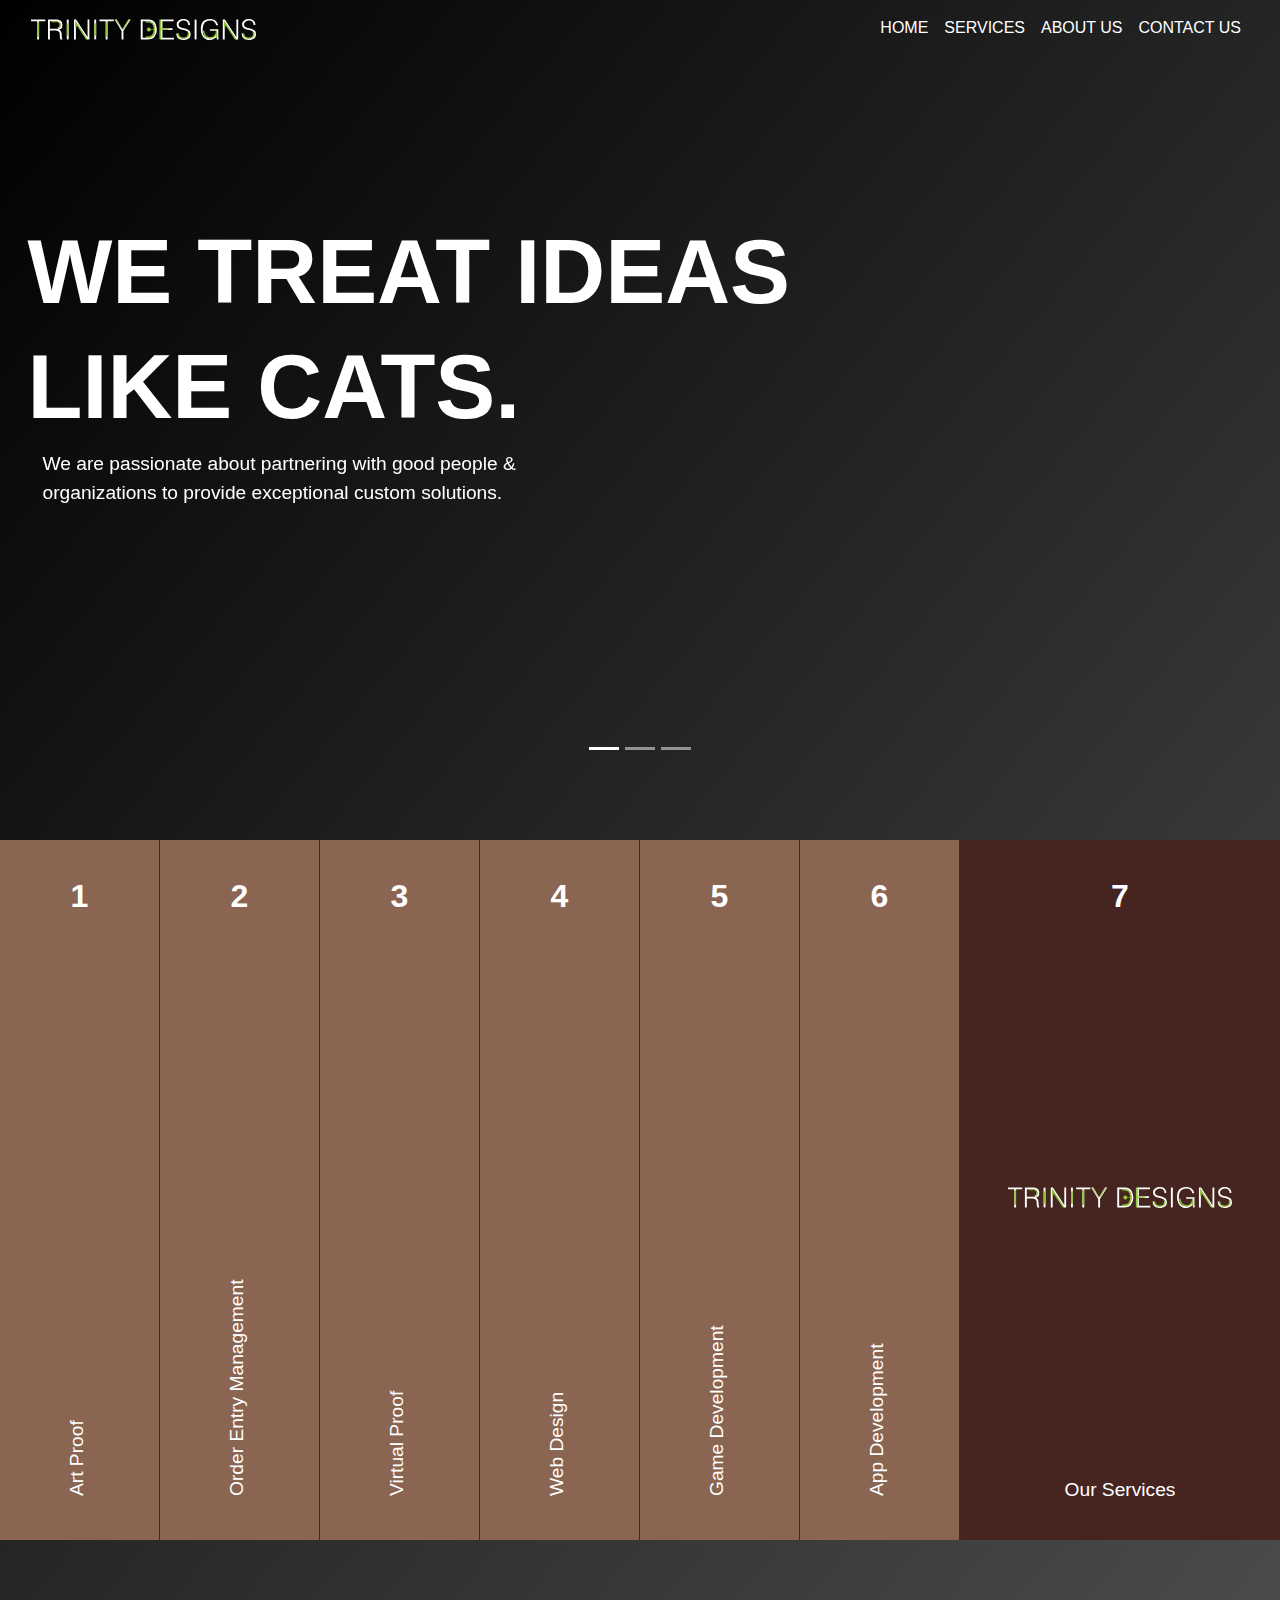
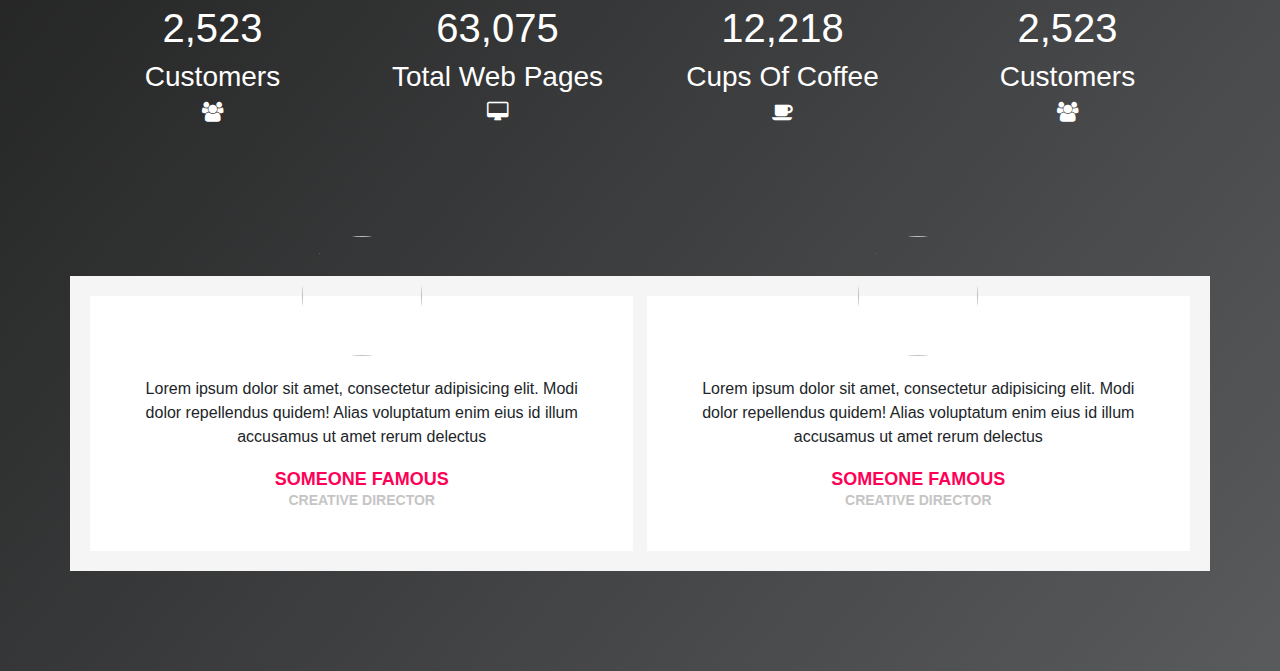
==== index.html @ d1de55f3 "Add files via upload" ====
<!DOCTYPE html>
<!DOCTYPE html>
<html lang="en" dir="ltr">
<!-- COUNTER -->

<head>
  <meta charset="utf-8">
  <title>Trinity Designs</title>

  <link rel="stylesheet" href="https://stackpath.bootstrapcdn.com/bootstrap/4.3.1/css/bootstrap.min.css" integrity="sha384-ggOyR0iXCbMQv3Xipma34MD+dH/1fQ784/j6cY/iJTQUOhcWr7x9JvoRxT2MZw1T" crossorigin="anonymous">
  <link rel="stylesheet" href="css/styles.css">
  <link href="https://fonts.googleapis.com/css?family=Oswald" rel="stylesheet">
  <link href="https://fonts.googleapis.com/css?family=Merriweather:300:italic" rel="stylesheet">
  <!-- bootstrap -->
  <script src="https://code.jquery.com/jquery-3.4.1.slim.min.js" integrity="sha384-J6qa4849blE2+poT4WnyKhv5vZF5SrPo0iEjwBvKU7imGFAV0wwj1yYfoRSJoZ+n" crossorigin="anonymous"></script>
  <script src="https://cdn.jsdelivr.net/npm/popper.js@1.16.0/dist/umd/popper.min.js" integrity="sha384-Q6E9RHvbIyZFJoft+2mJbHaEWldlvI9IOYy5n3zV9zzTtmI3UksdQRVvoxMfooAo" crossorigin="anonymous"></script>
  <script src="https://stackpath.bootstrapcdn.com/bootstrap/4.4.1/js/bootstrap.min.js" integrity="sha384-wfSDF2E50Y2D1uUdj0O3uMBJnjuUD4Ih7YwaYd1iqfktj0Uod8GCExl3Og8ifwB6" crossorigin="anonymous"></script>
  <!-- COUNTER -->
  <link rel="stylesheet" href="https://maxcdn.bootstrapcdn.com/font-awesome/4.6.0/css/font-awesome.min.css">

</head>

<body>

  <div class="container-fluid">
    <!-- NAVBAR -->
    <nav class="navbar navbar-expand-lg navbar-dark navbar-custom">
      <a class="navbar-brand mr-auto" href=""><img src="Logo/index.svg" alt=""></a>
      <button class="navbar-toggler" type="button" data-toggle="collapse" data-target="#navbarTogglerDemo02" aria-controls="navbarTogglerDemo02" aria-expanded="false" aria-label="Toggle navigation">
        <span class="navbar-toggler-icon"></span>
      </button>
      <div class="collapse navbar-collapse" id="navbarTogglerDemo03">

        <ul class="navbar-nav ml-auto">
          <li class="nav-item active">
            <a class="nav-link" href="">HOME</a>
          </li>
          <li class="nav-item active">
            <a class="nav-link" href="">SERVICES</a>
          </li>
          <li class="nav-item active">
            <a class="nav-link" href="">ABOUT US</a>
          </li>
          <li class="nav-item active">
            <a class="nav-link" href="">CONTACT US</a>
          </li>
        </ul>
      </div>
    </nav>
    <!-- CAROUSEL -->
    <div id="carouselExampleIndicators" class="carousel slide" data-ride="carousel">

      <div class="carousel-inner">

        <div class="carousel-item active">
          <div class="row ">
            <div class="col-lg-12 car-text">
              <h1 class="qoute-1">WE TREAT IDEAS</h1>
              <h1 class="qoute-1">LIKE CATS.</h1>
              <p class="col-lg-6 qoute-2">We are passionate about partnering with good people & organizations to provide exceptional custom solutions.</p>
            </div>
          </div>
        </div>
        <div class="carousel-item ">
          <div class="row">
            <div class="col-lg-12 car-text">
              <h1 class="qoute-1">OTHERS SEE THINGS;</h1>
              <h1 class="qoute-1">THEY SAY, “WHY?”</h1>
              <p class="col-lg-6 qoute-2">But we dream things that never where; and we say, ‘Why not?’</p>
            </div>
          </div>
        </div>
        <div class="carousel-item">
          <div class="row">
            <div class="col-lg-12 car-text">
              <h1 class="qoute-1">EMPOWERING</h1>
              <h1 class="qoute-1">CREATIVITY.</h1>
              <p class="col-lg-6 qoute-2">We build thoughtful identities and experiences to elevate and empower organizations.</p>
            </div>
          </div>
        </div>
      </div>
      <ol class="carousel-indicators">
        <li data-target="#carouselExampleIndicators" data-slide-to="0" class="active"></li>
        <li data-target="#carouselExampleIndicators" data-slide-to="1"></li>
        <li data-target="#carouselExampleIndicators" data-slide-to="2"></li>
      </ol>
    </div>
  </div>
  <!-- accordion-->
  <div class="custom-accordion">
    <div class="item">
      <div class="icon">1</div>
      <div class="title">
        <div class="text">Art Proof</div>
      </div>
      <div class="content">Lorem ipsum dolor sit amet, consectetur adipisicing elit. Modi dolor repellendus quidem! Alias voluptatum enim eius id illum accusamus ut amet rerum delectus</div>
    </div>
    <div class="item">
      <div class="icon">2</div>
      <div class="title">
        <div class="text">Order Entry Management</div>
      </div>
      <div class="content">Porro explicabo ad molestiae incidunt, corporis doloribus, numquam assumenda molestias deserunt provident veritatis</div>
    </div>
    <div class="item">
      <div class="icon">3</div>
      <div class="title">
        <div class="text">Virtual Proof</div>
      </div>
      <div class="content">Repudiandae non ea nam sint accusamus provident aut nobis excepturi, possimus animi corrupti debitis porro</div>
    </div>
    <div class="item">
      <div class="icon">4</div>
      <div class="title">
        <div class="text">Web Design</div>
      </div>
      <div class="content">Cum repellendus, aspernatur error eos autem porro asperiores praesentium quae odit est fugiat suscipit commodi architecto doloribus</div>
    </div>
    <div class="item">
      <div class="icon">5</div>
      <div class="title">
        <div class="text">Game Development</div>
      </div>
      <div class="content">Laudantium vero ab atque natus et similique? Perferendis unde a voluptates voluptas tempora quaerat</div>
    </div>
    <div class="item">
      <div class="icon">6</div>
      <div class="title">
        <div class="text">App Development</div>
      </div>
      <div class="content">Officiis ipsa suscipit, quidem odio, ratione sapiente consectetur nemo voluptatum maxime</div>
    </div>
    <div class="item">
      <div class="icon">7</div>
      <div class="title">Our Services</div>
      <div class="content">
        <div class="heart-icon">
          <img src="Logo/index.svg" alt="">
        </div>
      </div>
    </div>
  </div>

  <!-- COUNTER -->
  <div class="container counter-container">
    <div class="row">
      <div class="col-md-3 col-sm-6 coun group1">
        <h1><span class="counter">2,523</span></h1>
        <h3>Customers</h3>
        <i class="fa fa-users"></i>
      </div>
      <div class="col-md-3 col-sm-6 coun group1">
        <h1><span class="counter">63,075</span></h1>
        <h3>Total Web Pages</h3>
        <i class="fa fa-desktop"></i>
      </div>
      <div class="col-md-3 col-sm-6 coun group2">
        <h1><span class="counter">12,218</span></h1>
        <h3>Cups Of Coffee</h3>
        <i class="fa fa-coffee"></i>
      </div>
      <div class="col-md-3 col-sm-6 coun group2">
        <h1><span class="counter">2,523</span></h1>
        <h3>Customers</h3>
        <i class="fa fa-users"></i>
      </div>
    </div>
  </div>
  <!-- Testimonial -->
  <div class="container testimonial">
    <div class="box">
        <div class="imgBox">
            <img class="img" src="https://freeiconshop.com/wp-content/uploads/edd/person-girl-flat.png">

        </div>
        <p>Lorem ipsum dolor sit amet, consectetur adipisicing elit. Modi dolor repellendus quidem! Alias voluptatum enim eius id illum accusamus ut amet rerum delectus</p>
    <h4>Someone Famous<br><span>Creative Director</span></h4>
    </div>
    <div class="box">
        <div class="imgBox">
            <img class="img" src="https://freeiconshop.com/wp-content/uploads/edd/bulb-curvy-flat.png">

        </div>
        <p>Lorem ipsum dolor sit amet, consectetur adipisicing elit. Modi dolor repellendus quidem! Alias voluptatum enim eius id illum accusamus ut amet rerum delectus</p>
    <h4>Someone Famous<br><span>Creative Director</span></h4>
    </div>
</div>

</body>
<footer>


  <!-- Counter -->
  <script src="https://cdnjs.cloudflare.com/ajax/libs/jquery/2.1.3/jquery.min.js"></script>
  <script src="https://cdnjs.cloudflare.com/ajax/libs/jqueryui/1.11.2/jquery-ui.min.js"></script>
  <script src="https://cdnjs.cloudflare.com/ajax/libs/waypoints/2.0.3/waypoints.min.js"></script>
  <script src="https://cdn.jsdelivr.net/jquery.counterup/1.0/jquery.counterup.min.js"></script>
  <script src="js/index.js"></script>

</footer>

</html>
---- css/styles.css ----
body {
  /* background: #000000; */
  background: linear-gradient(130deg,#000, #B3B5B8);
	 background-size: 200% 200%;
	 -webkit-animation: gradient 16s ease infinite;
	 -moz-animation: gradient 16s ease infinite;
	 animation: gradient 16s ease infinite;
}
.carousel{
  width: 100%;
  height: 45rem;
}

@-webkit-keyframes gradient {
  0% {
    background-position: 5% 0%;
  }

  50% {
    background-position: 96% 100%;
  }

  100% {
    background-position: 5% 0%;
  }
}

@-moz-keyframes gradient {
  0% {
    background-position: 5% 0%;
  }

  50% {
    background-position: 96% 100%;
  }

  100% {
    background-position: 5% 0%;
  }
}

@keyframes gradient {
  0% {
    background-position: 5% 0%;
  }

  50% {
    background-position: 96% 100%;
  }

  100% {
    background-position: 5% 0%;
  }
}

.qoute-1 {
  color: white;
  font-size: 562%;
  font-family: Helvetica;
  font-weight: bold;
}

.qoute-2{
  color: white;
  font-family: Helvetica;
  font-weight: lighter;
  font-size: 120%;
}

.carousel-item {
  margin-top: 12%;
  padding: 1% 1%;
}

.car-text {
  text-align: left;
  /* margin: 13rem 0 0 0; */
  /* height: 30rem; */
}

.navbar-custom .nav-item:hover .nav-link {
  color: #b5b5b5;
}

/* accordion */
@import url("https://fonts.googleapis.com/css?family=Sunflower:300,500,700");

html {
  line-height: 1.5;
}

.custom-accordion {
  background: #8a6552;
  color: #ffffff;
  font-family: "Sunflower", sans-serif;
  padding-bottom: 2rem;
}

.custom-accordion>.item {
  padding: 1rem 2rem;
  margin: 0 auto;
  max-width: 30rem;
}

.custom-accordion>.item:last-of-type {
  background: #462521;
  text-align: center;
  border-radius: 0.5rem;
}

.custom-accordion>.item:last-of-type>.icon {
  color: #ffffff;
}

.custom-accordion>.item:nth-of-type(6) {
  padding-bottom: 2rem;
}

.custom-accordion>.item>.icon {
  color: #462521;
  font-size: 2rem;
}

.custom-accordion>.item>.title {
  font-size: 1.5rem;
}

@media screen and (min-width: 800px) and (min-height: 270px) {
  .custom-accordion {
    display: table;
    width: 100%;
    margin: 5% 0;
    height: 100vh;
    max-height: 700px;
    overflow: hidden;
    padding-bottom: 0;
  }

  .custom-accordion>.item {
    display: table-cell;
    position: relative;
    height: 100%;
    padding: 2rem 1rem;
    text-align: center;
    transform-origin: 0 50%;
    transition: all 0.3s cubic-bezier(0.8, 0.16, 0.42, 0.89);
  }


  .custom-accordion>.item:hover:not(:last-of-type) {
    transform: scaleX(2) translateX(-1px);
    box-shadow: 0 0 3rem #301916;
    background: #8a6552;
    border-color: transparent;
  }

  .custom-accordion>.item:hover+.item {
    opacity: 0.1;
  }

  .custom-accordion>.item:hover+.item:last-of-type {
    opacity: 0.1;
    background: #8a6552;
  }

  .custom-accordion>.item:not(:last-of-type) {
    border-right: 1px solid #462521;
  }

  .custom-accordion>.item:last-of-type {
    background: #462521;
    width: 25%;
    border-radius: 0;
  }

  .custom-accordion>.item:last-of-type .heart-icon {
    font-size: 6rem;
  }

  .custom-accordion>.item:hover:last-of-type .heart-icon {
    transform: scale(1.4);
  }

  .custom-accordion>.item:last-of-type>.title {
    transform: rotate(0) translateX(-50%) translateY(-2.5rem);
    padding: 0;
    text-align: center;
  }

  .custom-accordion>.item:last-of-type>.content {
    opacity: 1;
    transform: translateX(-50%) translateY(-50%);
  }

  .custom-accordion>.item:hover:not(:last-of-type)>.icon {
    transform: scaleX(0.5);
  }

  .custom-accordion>.item:hover:not(:last-of-type)>.title {
    transform: scaleX(0.5) translateX(-50%);
    background: #ca2e55;
    text-align: center;
    padding: 0;
  }

  .custom-accordion>.item:hover:not(:last-of-type)>.title>.text {
    transform: translateX(-50%);
    left: 50%;
  }

  .custom-accordion>.item:hover:not(:last-of-type)>.content {
    opacity: 1;
  }

  .custom-accordion>.item>.icon {
    font-weight: 700;
    font-size: 2rem;
    transition: all 0.3s cubic-bezier(0.8, 0.16, 0.42, 0.89);
    color: #ffffff;
  }

  .custom-accordion>.item>.title {
    position: absolute;
    bottom: 0;
    left: 50%;
    height: 1.5rem;
    width: 200%;
    text-align: left;
    transform-origin: 0 50%;
    transform: rotate(-90deg);
    transition: all 0.3s cubic-bezier(0.8, 0.16, 0.42, 0.89);
    font-size: 1.2rem;
  }

  .custom-accordion>.item>.title>.text {
    position: absolute;
    left: 2rem;
    bottom: 0;
    white-space: nowrap;
    transition: all 0.3s cubic-bezier(0.8, 0.16, 0.42, 0.89);
  }

  .custom-accordion>.item>.content {
    position: absolute;
    top: 50%;
    left: 50%;
    width: 200%;
    height: auto;
    transform: translateX(-50%) translateY(-50%) scaleX(0.5);
    transition: all 0.3s cubic-bezier(0.8, 0.16, 0.42, 0.89);
    opacity: 0;
    padding: 1rem;
    pointer-events: none;
  }
}

.heart-icon {
  color: #ca2e55;
  font-size: 3rem;
  transition: all 0.3s cubic-bezier(0.8, 0.16, 0.42, 0.89);
}

/* COUNTER */
.counter-container{
  color: white;

}


.coun {
  text-align: center;
  padding-bottom: 50px;
  border-right: 0.1rem dashed white width 75%;
}

.coun:last-child {
  border-right: 0px solid white;
}

.counter {
  animation-duration: 1s;
  animation-delay: 0s;
}

i {
  font-size: 20px !Important;
}

@media (max-width: 767px) {
  .coun {
    border-right: 0px dashed white;
    border-bottom: 2px dashed white;
    width: 50%;
    margin: auto auto;
  }

  /* .coun:last-child {
    border-bottom: 0px dashed white;
  } */
}

/* Testimonials */
@import url('https://fonts.googleapis.com/css?family=Poppins:400,500&display=swap');
.testimonial{
    background:#f5f5f5;
    align-items:center;
    display:flex;
    justify-content: center;
    font-family: 'Poppins',sans-serif;
    width: 90%;
    margin:100px auto;
    display: grid;
    grid-template-columns: repeat(auto-fit, minmax(350px, 1fr));
    grid-gap: 1.2%;
    box-sizing: border-box;
    padding:20px;

}

.testimonial .box{
    position: relative;
    padding: 15% 7.5% 7.5%;
    transition: 0.5s;
    text-align:center;
    background:#fff;
}

.testimonial .box:hover {
    background: #ff0057;
}
.testimonial .box p{
    margin:0;
    padding:0;
    transition: 0.5s;
}

.testimonial .box h4{
    margin:20px 0 0;
    padding:0;
    transition: 0.5s;
    font-size:18px;
    font-weight:700;
    line-height:20px;
    text-transform:uppercase;
    color:#ff0057;
}
.testimonial .box h4 span{
    font-weight:600;
    font-size:14px;
    color: #c5c5c5;
    transition: 0.5s;
}
.testimonial .box:hover p,
.testimonial .box:hover h4,
.testimonial .box:hover h4 span{
    color:#fff;
}

.testimonial .box .imgBox{
    position:absolute;
    top: -60px;
    left:50%;
    width:120px;
    height:120px;
    transform: translateX(-50%);
    margin:0 auto 20px;
    border-radius:50%;
    overflow:hidden;
}
.img{
    width:120px;
    height:120px;
}

.testimonial .box:before{
    content:'';
    position:absolute;
    top:1%;
    right:7.5%;
    width:80px;
    height:80px;
    background: url(https://www.pinpng.com/pngs/m/0-6036_quote-icon-png-transparent-png.png);
    background-size:cover;
    opacity:0.5;
    pointer-events:none;
    transition:.5s;}

.testimonial .box:hover:before{
    transform: translateY(-60px);
    opacity:1;
}

.testimonial .box:after{
    content:'';
    position:absolute;
    bottom:2px;
    left:40px;
    width:80px;
    height:80px;
    background: url(https://www.pinpng.com/pngs/m/0-6036_quote-icon-png-transparent-png.png);
    background-size:cover;
    opacity:0.5;
    pointer-events:none;
    transition:.5s;
    transform: rotate(180deg) translateY(0px);
}

.testimonial .box:hover:after{
    transform: rotate(180deg) translateY(-60px);
    opacity:1;
}

@media (max-width: 991px)
{
    .testimonial .box{
        margin-top:80px;
    }
}
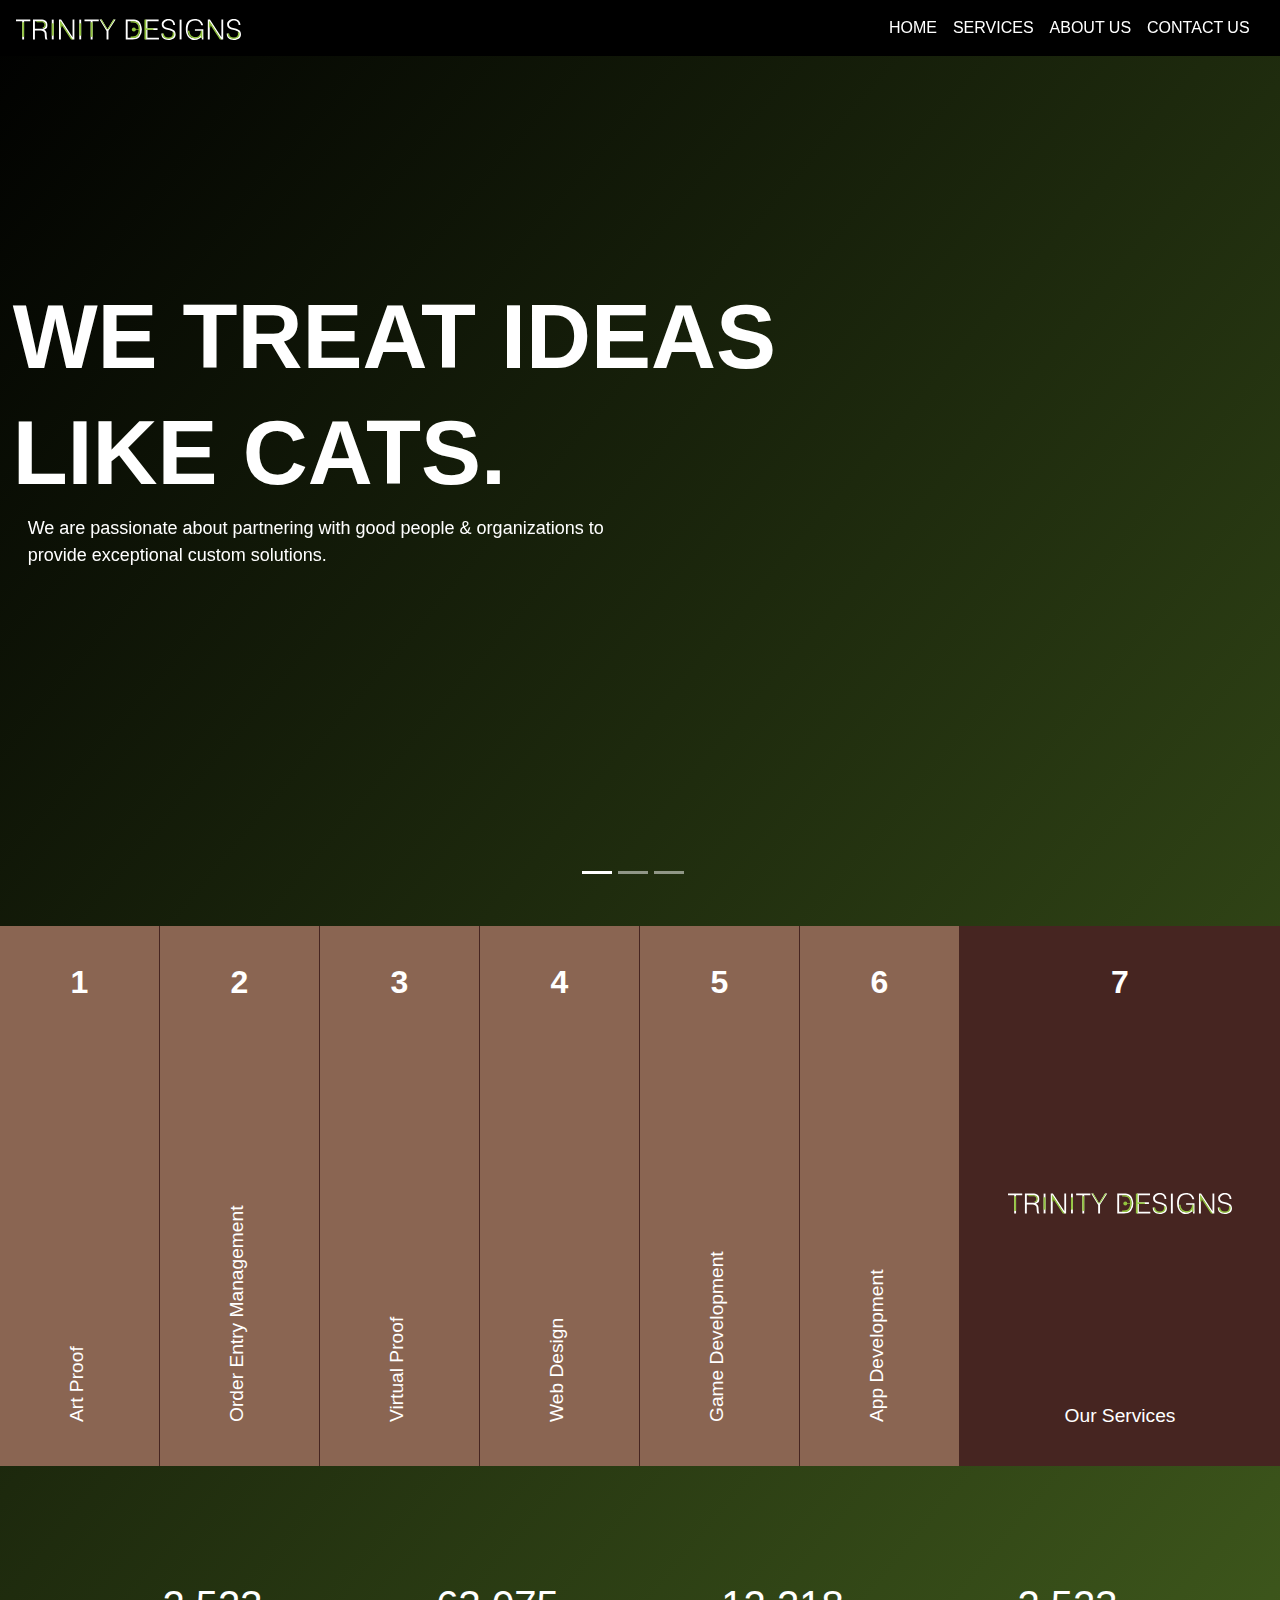
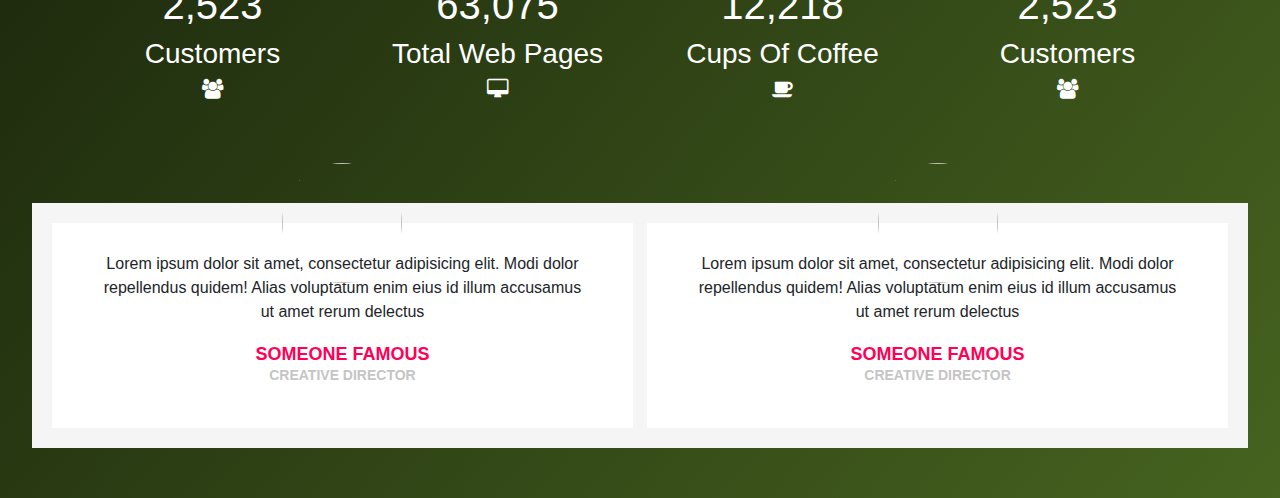
==== commit d431299e: "Add files via upload" ====
--- a/index.html
+++ b/index.html
@@ -88,6 +88,7 @@
     </div>
   </div>
   <!-- accordion-->
+  <div class="coun-test">
   <div class="custom-accordion">
     <div class="item">
       <div class="icon">1</div>
@@ -143,7 +144,7 @@
   </div>
 
   <!-- COUNTER -->
-  <div class="container counter-container">
+  <div class="container counter-container coun-test">
     <div class="row">
       <div class="col-md-3 col-sm-6 coun group1">
         <h1><span class="counter">2,523</span></h1>
@@ -167,8 +168,9 @@
       </div>
     </div>
   </div>
+  </div>
   <!-- Testimonial -->
-  <div class="container testimonial">
+  <div class="container testimonial ">
     <div class="box">
         <div class="imgBox">
             <img class="img" src="https://freeiconshop.com/wp-content/uploads/edd/person-girl-flat.png">
@@ -185,7 +187,13 @@
         <p>Lorem ipsum dolor sit amet, consectetur adipisicing elit. Modi dolor repellendus quidem! Alias voluptatum enim eius id illum accusamus ut amet rerum delectus</p>
     <h4>Someone Famous<br><span>Creative Director</span></h4>
     </div>
+
 </div>
+
+
+
+
+
 
 </body>
 <footer>
@@ -200,4 +208,5 @@
 
 </footer>
 
+
 </html>
--- a/css/styles.css
+++ b/css/styles.css
@@ -1,61 +1,87 @@
+/* Background */
 body {
   /* background: #000000; */
-  background: linear-gradient(130deg,#000, #B3B5B8);
+  background: linear-gradient(130deg,#000, #8CC63F);
 	 background-size: 200% 200%;
 	 -webkit-animation: gradient 16s ease infinite;
 	 -moz-animation: gradient 16s ease infinite;
 	 animation: gradient 16s ease infinite;
 }
+
+@-webkit-keyframes gradient {
+  0% {
+    background-position: 5% 0%;
+  }
+
+  50% {
+    background-position: 96% 100%;
+  }
+
+  100% {
+    background-position: 5% 0%;
+  }
+}
+
+@-moz-keyframes gradient {
+  0% {
+    background-position: 5% 0%;
+  }
+
+  50% {
+    background-position: 96% 100%;
+  }
+
+  100% {
+    background-position: 5% 0%;
+  }
+}
+
+@keyframes gradient {
+  0% {
+    background-position: 5% 0%;
+  }
+
+  50% {
+    background-position: 96% 100%;
+  }
+
+  100% {
+    background-position: 5% 0%;
+  }
+}
+
+/* NAVBAR */
+.container-fluid{
+  padding-left: 0px;
+}
+.navbar{
+  z-index: 9999;
+  width: 100%;
+        position: fixed;
+        background: #000;
+}
+.collapse{
+  position: fixed;
+  width: 97%;
+}
+.navbar-nav{
+  text-align: right;
+}
+.navbar-custom .nav-item:hover .nav-link {
+  color: #b5b5b5;
+}
+/* CAROUSEL */
 .carousel{
   width: 100%;
-  height: 45rem;
-}
-
-@-webkit-keyframes gradient {
-  0% {
-    background-position: 5% 0%;
-  }
-
-  50% {
-    background-position: 96% 100%;
-  }
-
-  100% {
-    background-position: 5% 0%;
-  }
-}
-
-@-moz-keyframes gradient {
-  0% {
-    background-position: 5% 0%;
-  }
-
-  50% {
-    background-position: 96% 100%;
-  }
-
-  100% {
-    background-position: 5% 0%;
-  }
-}
-
-@keyframes gradient {
-  0% {
-    background-position: 5% 0%;
-  }
-
-  50% {
-    background-position: 96% 100%;
-  }
-
-  100% {
-    background-position: 5% 0%;
-  }
-}
+  height: 100vh;
+  display: flex;
+}
+
+
 
 .qoute-1 {
   color: white;
-  font-size: 562%;
+  font-size: 10vh;
   font-family: Helvetica;
   font-weight: bold;
 }
@@ -64,13 +90,14 @@
   color: white;
   font-family: Helvetica;
   font-weight: lighter;
-  font-size: 120%;
+  font-size: 2vh;
 }
 
 .carousel-item {
-  margin-top: 12%;
+  margin-top: 30vh;
   padding: 1% 1%;
 }
+
 
 .car-text {
   text-align: left;
@@ -78,9 +105,7 @@
   /* height: 30rem; */
 }
 
-.navbar-custom .nav-item:hover .nav-link {
-  color: #b5b5b5;
-}
+
 
 /* accordion */
 @import url("https://fonts.googleapis.com/css?family=Sunflower:300,500,700");
@@ -129,9 +154,9 @@
   .custom-accordion {
     display: table;
     width: 100%;
-    margin: 5% 0;
-    height: 100vh;
-    max-height: 700px;
+    margin: 2% 0;
+    height: 60vh;
+    max-height: 900px;
     overflow: hidden;
     padding-bottom: 0;
   }
@@ -261,9 +286,10 @@
 }
 
 /* COUNTER */
+
 .counter-container{
   color: white;
-
+  padding-top: 10vh;
 }
 
 
@@ -290,7 +316,7 @@
   .coun {
     border-right: 0px dashed white;
     border-bottom: 2px dashed white;
-    width: 50%;
+    width: 80%;
     margin: auto auto;
   }
 
@@ -302,13 +328,15 @@
 /* Testimonials */
 @import url('https://fonts.googleapis.com/css?family=Poppins:400,500&display=swap');
 .testimonial{
+    position:relative;
+    height: 80%;
     background:#f5f5f5;
     align-items:center;
-    display:flex;
     justify-content: center;
     font-family: 'Poppins',sans-serif;
-    width: 90%;
-    margin:100px auto;
+    max-width: none;
+    width: 95%;
+    margin:50px auto;
     display: grid;
     grid-template-columns: repeat(auto-fit, minmax(350px, 1fr));
     grid-gap: 1.2%;
@@ -319,7 +347,7 @@
 
 .testimonial .box{
     position: relative;
-    padding: 15% 7.5% 7.5%;
+    padding: 5% 7.5% 7.5%;
     transition: 0.5s;
     text-align:center;
     background:#fff;
@@ -379,7 +407,7 @@
     right:7.5%;
     width:80px;
     height:80px;
-    background: url(https://www.pinpng.com/pngs/m/0-6036_quote-icon-png-transparent-png.png);
+    background: url(https://www.pinclipart.com/picdir/big/99-990193_inspire-into-action-is-for-every-woman-quotation.png);
     background-size:cover;
     opacity:0.5;
     pointer-events:none;
@@ -392,12 +420,12 @@
 
 .testimonial .box:after{
     content:'';
-    position:absolute;
+    position:relative;
     bottom:2px;
     left:40px;
     width:80px;
     height:80px;
-    background: url(https://www.pinpng.com/pngs/m/0-6036_quote-icon-png-transparent-png.png);
+    background: url(https://www.pinclipart.com/picdir/big/99-990193_inspire-into-action-is-for-every-woman-quotation.png);
     background-size:cover;
     opacity:0.5;
     pointer-events:none;
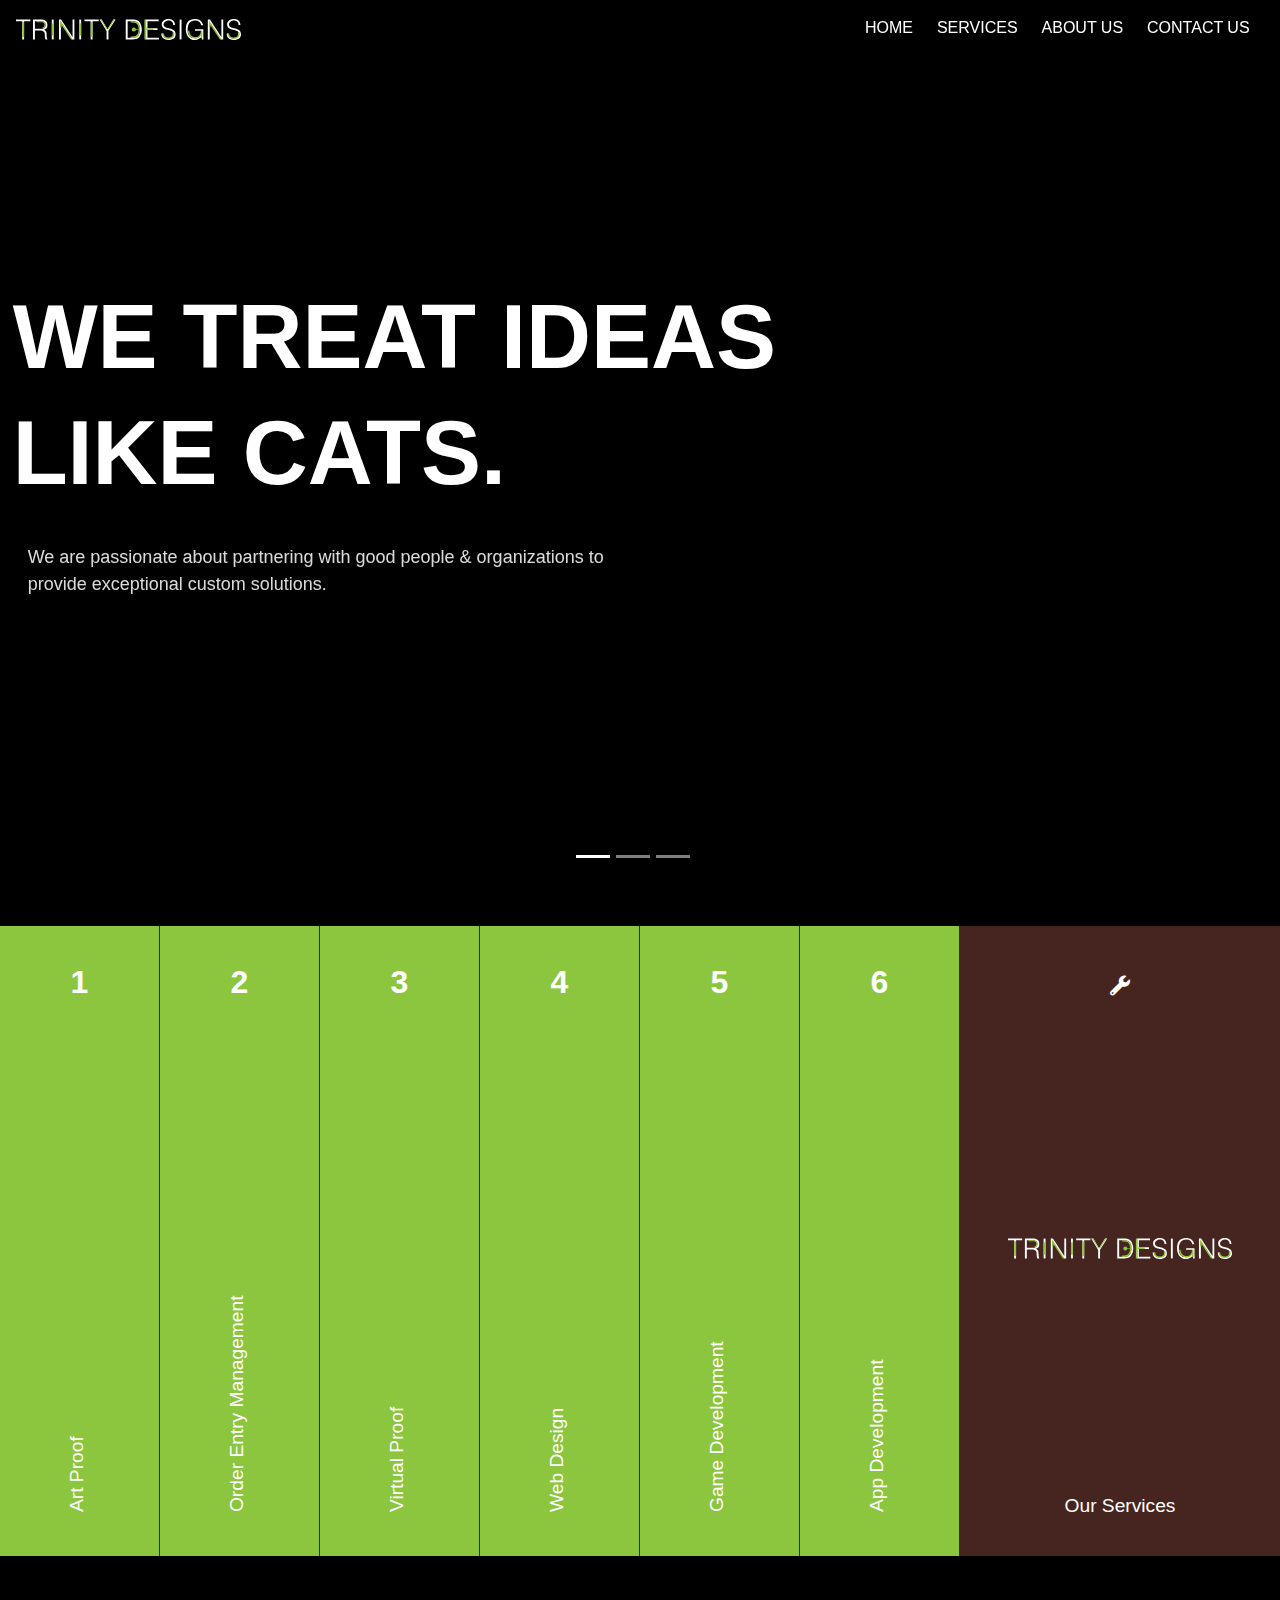
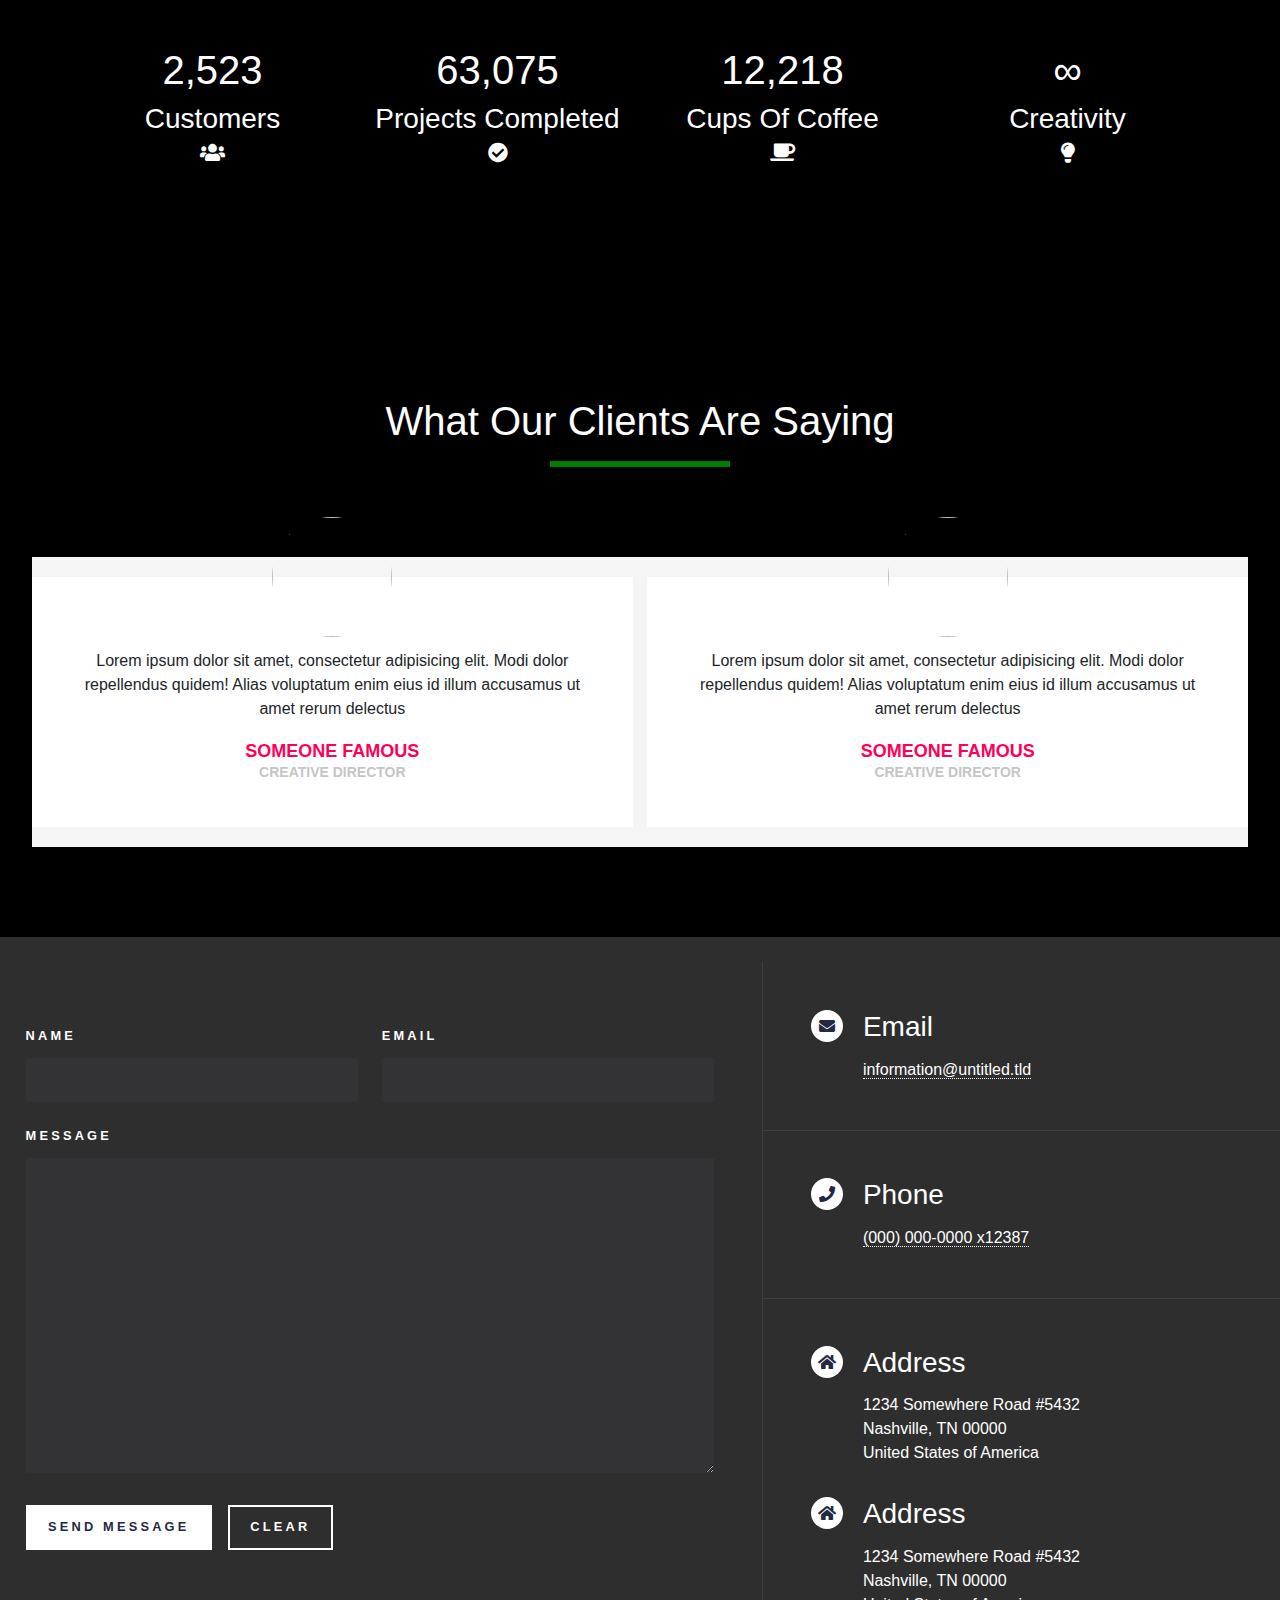
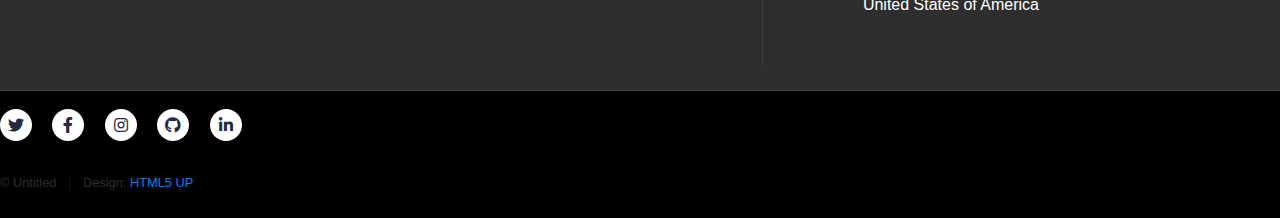
==== commit 67fdecd3: "Add files via upload" ====
--- a/index.html
+++ b/index.html
@@ -11,12 +11,9 @@
   <link rel="stylesheet" href="css/styles.css">
   <link href="https://fonts.googleapis.com/css?family=Oswald" rel="stylesheet">
   <link href="https://fonts.googleapis.com/css?family=Merriweather:300:italic" rel="stylesheet">
-  <!-- bootstrap -->
-  <script src="https://code.jquery.com/jquery-3.4.1.slim.min.js" integrity="sha384-J6qa4849blE2+poT4WnyKhv5vZF5SrPo0iEjwBvKU7imGFAV0wwj1yYfoRSJoZ+n" crossorigin="anonymous"></script>
-  <script src="https://cdn.jsdelivr.net/npm/popper.js@1.16.0/dist/umd/popper.min.js" integrity="sha384-Q6E9RHvbIyZFJoft+2mJbHaEWldlvI9IOYy5n3zV9zzTtmI3UksdQRVvoxMfooAo" crossorigin="anonymous"></script>
-  <script src="https://stackpath.bootstrapcdn.com/bootstrap/4.4.1/js/bootstrap.min.js" integrity="sha384-wfSDF2E50Y2D1uUdj0O3uMBJnjuUD4Ih7YwaYd1iqfktj0Uod8GCExl3Og8ifwB6" crossorigin="anonymous"></script>
+
   <!-- COUNTER -->
-  <link rel="stylesheet" href="https://maxcdn.bootstrapcdn.com/font-awesome/4.6.0/css/font-awesome.min.css">
+  <link rel="stylesheet" href="https://cdnjs.cloudflare.com/ajax/libs/font-awesome/5.9.0/css/all.css">
 
 </head>
 
@@ -24,7 +21,7 @@
 
   <div class="container-fluid">
     <!-- NAVBAR -->
-    <nav class="navbar navbar-expand-lg navbar-dark navbar-custom">
+    <nav class="navbar navbar-fixed-top navbar-expand-lg navbar-dark navbar-custom">
       <a class="navbar-brand mr-auto" href=""><img src="Logo/index.svg" alt=""></a>
       <button class="navbar-toggler" type="button" data-toggle="collapse" data-target="#navbarTogglerDemo02" aria-controls="navbarTogglerDemo02" aria-expanded="false" aria-label="Toggle navigation">
         <span class="navbar-toggler-icon"></span>
@@ -39,7 +36,7 @@
             <a class="nav-link" href="">SERVICES</a>
           </li>
           <li class="nav-item active">
-            <a class="nav-link" href="">ABOUT US</a>
+            <a class="nav-link" href="aboutus.html">ABOUT US</a>
           </li>
           <li class="nav-item active">
             <a class="nav-link" href="">CONTACT US</a>
@@ -57,6 +54,7 @@
             <div class="col-lg-12 car-text">
               <h1 class="qoute-1">WE TREAT IDEAS</h1>
               <h1 class="qoute-1">LIKE CATS.</h1>
+              <hr class="green-line">
               <p class="col-lg-6 qoute-2">We are passionate about partnering with good people & organizations to provide exceptional custom solutions.</p>
             </div>
           </div>
@@ -66,6 +64,7 @@
             <div class="col-lg-12 car-text">
               <h1 class="qoute-1">OTHERS SEE THINGS;</h1>
               <h1 class="qoute-1">THEY SAY, “WHY?”</h1>
+              <hr class="green-line">
               <p class="col-lg-6 qoute-2">But we dream things that never where; and we say, ‘Why not?’</p>
             </div>
           </div>
@@ -75,6 +74,7 @@
             <div class="col-lg-12 car-text">
               <h1 class="qoute-1">EMPOWERING</h1>
               <h1 class="qoute-1">CREATIVITY.</h1>
+              <hr class="green-line">
               <p class="col-lg-6 qoute-2">We build thoughtful identities and experiences to elevate and empower organizations.</p>
             </div>
           </div>
@@ -89,124 +89,200 @@
   </div>
   <!-- accordion-->
   <div class="coun-test">
-  <div class="custom-accordion">
-    <div class="item">
-      <div class="icon">1</div>
-      <div class="title">
-        <div class="text">Art Proof</div>
-      </div>
-      <div class="content">Lorem ipsum dolor sit amet, consectetur adipisicing elit. Modi dolor repellendus quidem! Alias voluptatum enim eius id illum accusamus ut amet rerum delectus</div>
-    </div>
-    <div class="item">
-      <div class="icon">2</div>
-      <div class="title">
-        <div class="text">Order Entry Management</div>
-      </div>
-      <div class="content">Porro explicabo ad molestiae incidunt, corporis doloribus, numquam assumenda molestias deserunt provident veritatis</div>
-    </div>
-    <div class="item">
-      <div class="icon">3</div>
-      <div class="title">
-        <div class="text">Virtual Proof</div>
-      </div>
-      <div class="content">Repudiandae non ea nam sint accusamus provident aut nobis excepturi, possimus animi corrupti debitis porro</div>
-    </div>
-    <div class="item">
-      <div class="icon">4</div>
-      <div class="title">
-        <div class="text">Web Design</div>
-      </div>
-      <div class="content">Cum repellendus, aspernatur error eos autem porro asperiores praesentium quae odit est fugiat suscipit commodi architecto doloribus</div>
-    </div>
-    <div class="item">
-      <div class="icon">5</div>
-      <div class="title">
-        <div class="text">Game Development</div>
-      </div>
-      <div class="content">Laudantium vero ab atque natus et similique? Perferendis unde a voluptates voluptas tempora quaerat</div>
-    </div>
-    <div class="item">
-      <div class="icon">6</div>
-      <div class="title">
-        <div class="text">App Development</div>
-      </div>
-      <div class="content">Officiis ipsa suscipit, quidem odio, ratione sapiente consectetur nemo voluptatum maxime</div>
-    </div>
-    <div class="item">
-      <div class="icon">7</div>
-      <div class="title">Our Services</div>
-      <div class="content">
-        <div class="heart-icon">
-          <img src="Logo/index.svg" alt="">
+    <div class="custom-accordion">
+      <div class="item">
+        <div class="icon">1</div>
+        <div class="title">
+          <div class="text">Art Proof</div>
+        </div>
+        <div class="content">Lorem ipsum dolor sit amet, consectetur adipisicing elit. Modi dolor repellendus quidem! Alias voluptatum enim eius id illum accusamus ut amet rerum delectus</div>
+      </div>
+      <div class="item">
+        <div class="icon">2</div>
+        <div class="title">
+          <div class="text">Order Entry Management</div>
+        </div>
+        <div class="content">Porro explicabo ad molestiae incidunt, corporis doloribus, numquam assumenda molestias deserunt provident veritatis</div>
+      </div>
+      <div class="item">
+        <div class="icon">3</div>
+        <div class="title">
+          <div class="text">Virtual Proof</div>
+        </div>
+        <div class="content">Repudiandae non ea nam sint accusamus provident aut nobis excepturi, possimus animi corrupti debitis porro</div>
+      </div>
+      <div class="item">
+        <div class="icon">4</div>
+        <div class="title">
+          <div class="text">Web Design</div>
+        </div>
+        <div class="content">Cum repellendus, aspernatur error eos autem porro asperiores praesentium quae odit est fugiat suscipit commodi architecto doloribus</div>
+      </div>
+      <div class="item">
+        <div class="icon">5</div>
+        <div class="title">
+          <div class="text">Game Development</div>
+        </div>
+        <div class="content">Laudantium vero ab atque natus et similique? Perferendis unde a voluptates voluptas tempora quaerat</div>
+      </div>
+      <div class="item">
+        <div class="icon">6</div>
+        <div class="title">
+          <div class="text">App Development</div>
+        </div>
+        <div class="content">Officiis ipsa suscipit, quidem odio, ratione sapiente consectetur nemo voluptatum maxime</div>
+      </div>
+      <div class="item">
+        <div class="icon"> <i class="fa fa-wrench"></i> </div>
+        <div class="title">Our Services</div>
+        <div class="content">
+          <div class="heart-icon">
+            <img src="Logo/index.svg" alt="">
+          </div>
+        </div>
+      </div>
+    </div>
+
+    <!-- COUNTER -->
+    <div class="container counter-container">
+      <div class="row">
+        <div class=" col-md-3 col-sm-6 coun group1">
+          <h1><span class="counter">2,523</span></h1>
+          <h3>Customers</h3>
+          <i class="fa fa-users counter-icon"></i>
+        </div>
+        <div class="col-md-3 col-sm-6 coun group1">
+          <h1><span class="counter">63,075</span></h1>
+          <h3>Projects Completed</h3>
+          <i class="fas fa-check-circle counter-icon"></i>
+        </div>
+        <div class="col-md-3 col-sm-6 coun group2">
+          <h1><span class="counter">12,218</span></h1>
+          <h3>Cups Of Coffee</h3>
+          <i class="fa fa-coffee counter-icon"></i>
+        </div>
+        <div class="col-md-3 col-sm-6 coun group2">
+          <h1><span class="counter1">∞</span></h1>
+          <h3>Creativity</h3>
+          <i class="fa fa-lightbulb counter-icon"></i>
         </div>
       </div>
     </div>
   </div>
 
-  <!-- COUNTER -->
-  <div class="container counter-container coun-test">
-    <div class="row">
-      <div class="col-md-3 col-sm-6 coun group1">
-        <h1><span class="counter">2,523</span></h1>
-        <h3>Customers</h3>
-        <i class="fa fa-users"></i>
-      </div>
-      <div class="col-md-3 col-sm-6 coun group1">
-        <h1><span class="counter">63,075</span></h1>
-        <h3>Total Web Pages</h3>
-        <i class="fa fa-desktop"></i>
-      </div>
-      <div class="col-md-3 col-sm-6 coun group2">
-        <h1><span class="counter">12,218</span></h1>
-        <h3>Cups Of Coffee</h3>
-        <i class="fa fa-coffee"></i>
-      </div>
-      <div class="col-md-3 col-sm-6 coun group2">
-        <h1><span class="counter">2,523</span></h1>
-        <h3>Customers</h3>
-        <i class="fa fa-users"></i>
-      </div>
-    </div>
-  </div>
-  </div>
+  </section>
   <!-- Testimonial -->
+  <div class="test">
+    <h1 class="test-text">What Our Clients Are Saying</h1>
+    <hr>
   <div class="container testimonial ">
     <div class="box">
-        <div class="imgBox">
-            <img class="img" src="https://freeiconshop.com/wp-content/uploads/edd/person-girl-flat.png">
-
-        </div>
-        <p>Lorem ipsum dolor sit amet, consectetur adipisicing elit. Modi dolor repellendus quidem! Alias voluptatum enim eius id illum accusamus ut amet rerum delectus</p>
-    <h4>Someone Famous<br><span>Creative Director</span></h4>
+      <div class="imgBox">
+        <img class="img" src="https://freeiconshop.com/wp-content/uploads/edd/person-girl-flat.png">
+
+      </div>
+      <p>Lorem ipsum dolor sit amet, consectetur adipisicing elit. Modi dolor repellendus quidem! Alias voluptatum enim eius id illum accusamus ut amet rerum delectus</p>
+      <h4>Someone Famous<br><span>Creative Director</span></h4>
     </div>
     <div class="box">
-        <div class="imgBox">
-            <img class="img" src="https://freeiconshop.com/wp-content/uploads/edd/bulb-curvy-flat.png">
-
-        </div>
-        <p>Lorem ipsum dolor sit amet, consectetur adipisicing elit. Modi dolor repellendus quidem! Alias voluptatum enim eius id illum accusamus ut amet rerum delectus</p>
-    <h4>Someone Famous<br><span>Creative Director</span></h4>
-    </div>
-
+      <div class="imgBox">
+        <img class="img" src="https://freeiconshop.com/wp-content/uploads/edd/bulb-curvy-flat.png">
+
+      </div>
+      <p>Lorem ipsum dolor sit amet, consectetur adipisicing elit. Modi dolor repellendus quidem! Alias voluptatum enim eius id illum accusamus ut amet rerum delectus</p>
+      <h4>Someone Famous<br><span>Creative Director</span></h4>
+    </div>
+  </div>
 </div>
 
 
-
-
-
-
 </body>
-<footer>
-
-
+  <section id="contact">
+    <div class="inner">
+      <section>
+        <form method="post" action="#">
+          <div class="fields">
+            <div class="field half">
+              <label for="name">Name</label>
+              <input type="text" name="name" id="name" />
+            </div>
+            <div class="field half">
+              <label for="email">Email</label>
+              <input type="text" name="email" id="email" />
+            </div>
+            <div class="field">
+              <label for="message">Message</label>
+              <textarea name="message" id="message" rows="6"></textarea>
+            </div>
+          </div>
+          <ul class="actions">
+            <li><input type="submit" value="Send Message" class="primary" /></li>
+            <li><input type="reset" value="Clear" /></li>
+          </ul>
+        </form>
+      </section>
+      <section class="split">
+        <section>
+          <div class="contact-method">
+            <span class="icon solid alt fa-envelope"></span>
+            <h3 class="contact-textarea">Email</h3>
+            <a class="contact-textarea"href="#">information@untitled.tld</a>
+          </div>
+        </section>
+        <section>
+          <div class="contact-method">
+            <span class="icon solid alt fa-phone"></span>
+            <h3 class="contact-textarea">Phone</h3>
+            <a href="tel" class="contact-textarea">(000) 000-0000 x12387</a>
+          </div>
+        </section>
+        <section>
+          <div class="contact-method">
+            <span class="icon solid alt fa-home"></span>
+            <h3 class="contact-textarea">Address</h3>
+            <span class="contact-textarea">1234 Somewhere Road #5432<br />
+            Nashville, TN 00000<br />
+            United States of America</span>
+          </div>
+          <div class="contact-method">
+            <span class="icon solid alt fa-home"></span>
+            <h3 class="contact-textarea">Address</h3>
+            <span class="contact-textarea">1234 Somewhere Road #5432<br />
+            Nashville, TN 00000<br />
+            United States of America</span>
+          </div>
+        </section>
+      </section>
+    </div>
+  </section>
+
+<!-- Footer -->
+  <footer id="footer">
+    <div class="inner">
+      <ul class="icons">
+        <li><a href="#" class="icon brands alt fa-twitter"><span class="label">Twitter</span></a></li>
+        <li><a href="#" class="icon brands alt fa-facebook-f"><span class="label">Facebook</span></a></li>
+        <li><a href="#" class="icon brands alt fa-instagram"><span class="label">Instagram</span></a></li>
+        <li><a href="#" class="icon brands alt fa-github"><span class="label">GitHub</span></a></li>
+        <li><a href="#" class="icon brands alt fa-linkedin-in"><span class="label">LinkedIn</span></a></li>
+      </ul>
+      <ul class="copyright">
+        <li>&copy; Untitled</li><li>Design: <a href="https://html5up.net">HTML5 UP</a></li>
+      </ul>
+    </div>
+  </footer>
+
+  <!-- footer -->
+
+  <script defer src="https://cdnjs.cloudflare.com/ajax/libs/font-awesome/5.9.0/js/all.js" integrity="sha384-xymdQtn1n3lH2wcu0qhcdaOpQwyoarkgLVxC/wZ5q7h9gHtxICrpcaSUfygqZGOe" crossorigin="anonymous"></script>
+  <!-- bootstrap -->
+  <script src="https://code.jquery.com/jquery-3.4.1.slim.min.js" integrity="sha384-J6qa4849blE2+poT4WnyKhv5vZF5SrPo0iEjwBvKU7imGFAV0wwj1yYfoRSJoZ+n" crossorigin="anonymous"></script>
+  <script src="https://cdn.jsdelivr.net/npm/popper.js@1.16.0/dist/umd/popper.min.js" integrity="sha384-Q6E9RHvbIyZFJoft+2mJbHaEWldlvI9IOYy5n3zV9zzTtmI3UksdQRVvoxMfooAo" crossorigin="anonymous"></script>
+  <script src="https://stackpath.bootstrapcdn.com/bootstrap/4.4.1/js/bootstrap.min.js" integrity="sha384-wfSDF2E50Y2D1uUdj0O3uMBJnjuUD4Ih7YwaYd1iqfktj0Uod8GCExl3Og8ifwB6" crossorigin="anonymous"></script>
   <!-- Counter -->
   <script src="https://cdnjs.cloudflare.com/ajax/libs/jquery/2.1.3/jquery.min.js"></script>
   <script src="https://cdnjs.cloudflare.com/ajax/libs/jqueryui/1.11.2/jquery-ui.min.js"></script>
   <script src="https://cdnjs.cloudflare.com/ajax/libs/waypoints/2.0.3/waypoints.min.js"></script>
   <script src="https://cdn.jsdelivr.net/jquery.counterup/1.0/jquery.counterup.min.js"></script>
   <script src="js/index.js"></script>
-
-</footer>
-
-
 </html>
--- a/css/styles.css
+++ b/css/styles.css
@@ -1,12 +1,20 @@
 /* Background */
 body {
-  /* background: #000000; */
-  background: linear-gradient(130deg,#000, #8CC63F);
-	 background-size: 200% 200%;
-	 -webkit-animation: gradient 16s ease infinite;
-	 -moz-animation: gradient 16s ease infinite;
-	 animation: gradient 16s ease infinite;
-}
+  background: #000000;
+  /* background: linear-gradient(130deg, #000, #8CC63F);
+  background-size: 200% 200%;
+  -webkit-animation: gradient 16s ease infinite;
+  -moz-animation: gradient 16s ease infinite;
+  animation: gradient 16s ease infinite; */
+}
+
+
+
+
+
+
+
+
 
 @-webkit-keyframes gradient {
   0% {
@@ -51,33 +59,40 @@
 }
 
 /* NAVBAR */
-.container-fluid{
+.container-fluid {
   padding-left: 0px;
 }
-.navbar{
-  z-index: 9999;
+
+.navbar {
+  z-index: 100;
   width: 100%;
-        position: fixed;
-        background: #000;
-}
-.collapse{
+  position: fixed;
+}
+
+.collapse {
   position: fixed;
   width: 97%;
 }
-.navbar-nav{
+
+.navbar-nav {
   text-align: right;
 }
+
 .navbar-custom .nav-item:hover .nav-link {
   color: #b5b5b5;
 }
+
+.navbar-fixed-top.scrolled {
+  background-color: #000;
+  transition: background-color 200ms linear;
+}
+
 /* CAROUSEL */
-.carousel{
+.carousel {
   width: 100%;
   height: 100vh;
   display: flex;
 }
-
-
 
 .qoute-1 {
   color: white;
@@ -86,7 +101,7 @@
   font-weight: bold;
 }
 
-.qoute-2{
+.qoute-2 {
   color: white;
   font-family: Helvetica;
   font-weight: lighter;
@@ -98,12 +113,30 @@
   padding: 1% 1%;
 }
 
-
 .car-text {
   text-align: left;
   /* margin: 13rem 0 0 0; */
   /* height: 30rem; */
 }
+.carousel-item:hover .qoute-1,.qoute-2{
+  opacity: 85%;
+}
+.carousel-item hr{
+  -webkit-transition: width 2s ease-in; /* For Safari 3.1 to 6.0 */
+  transition: width 2s  ease-in;
+  height: .5vh;
+  width: .5vh;
+  margin-left: 1vh;
+}
+.carousel-item:hover hr{
+  background-color: #8CC63F;
+  height: .5vh;
+  width: 80vh;
+  margin-left: 1vh;
+
+}
+
+
 
 
 
@@ -115,7 +148,7 @@
 }
 
 .custom-accordion {
-  background: #8a6552;
+  background: #8CC63F;
   color: #ffffff;
   font-family: "Sunflower", sans-serif;
   padding-bottom: 2rem;
@@ -155,8 +188,7 @@
     display: table;
     width: 100%;
     margin: 2% 0;
-    height: 60vh;
-    max-height: 900px;
+    height: 70vh;
     overflow: hidden;
     padding-bottom: 0;
   }
@@ -171,11 +203,10 @@
     transition: all 0.3s cubic-bezier(0.8, 0.16, 0.42, 0.89);
   }
 
-
   .custom-accordion>.item:hover:not(:last-of-type) {
     transform: scaleX(2) translateX(-1px);
     box-shadow: 0 0 3rem #301916;
-    background: #8a6552;
+    background: #8CC63F;
     border-color: transparent;
   }
 
@@ -185,7 +216,7 @@
 
   .custom-accordion>.item:hover+.item:last-of-type {
     opacity: 0.1;
-    background: #8a6552;
+    background: #8CC63F;
   }
 
   .custom-accordion>.item:not(:last-of-type) {
@@ -286,12 +317,12 @@
 }
 
 /* COUNTER */
-
-.counter-container{
+.counter-container {
   color: white;
-  padding-top: 10vh;
-}
-
+  padding-top: 5vh;
+  margin-top: 5vh;
+  margin-bottom:20vh;
+}
 
 .coun {
   text-align: center;
@@ -312,7 +343,7 @@
   font-size: 20px !Important;
 }
 
-@media (max-width: 767px) {
+@media (max-width: 575px) {
   .coun {
     border-right: 0px dashed white;
     border-bottom: 2px dashed white;
@@ -327,120 +358,1088 @@
 
 /* Testimonials */
 @import url('https://fonts.googleapis.com/css?family=Poppins:400,500&display=swap');
-.testimonial{
-    position:relative;
-    height: 80%;
-    background:#f5f5f5;
-    align-items:center;
-    justify-content: center;
-    font-family: 'Poppins',sans-serif;
-    max-width: none;
-    width: 95%;
-    margin:50px auto;
-    display: grid;
-    grid-template-columns: repeat(auto-fit, minmax(350px, 1fr));
-    grid-gap: 1.2%;
-    box-sizing: border-box;
-    padding:20px;
-
-}
-
-.testimonial .box{
-    position: relative;
-    padding: 5% 7.5% 7.5%;
-    transition: 0.5s;
-    text-align:center;
-    background:#fff;
+.test-text{
+  text-align: center;
+  color: white
+}
+.test hr{
+  width: 20vh;
+  height: 0.5vh;
+  background-color: green;
+}
+.testimonial {
+  position: relative;
+  height: 50%;
+  background: #f5f5f5;
+  align-items: center;
+  justify-content: center;
+  font-family: 'Poppins', sans-serif;
+  max-width: none;
+  width: 95%;
+  margin: 10vh auto;
+  display: grid;
+  grid-template-columns: repeat(auto-fit, minmax(350px, 1fr));
+  grid-gap: 1.2%;
+  box-sizing: border-box;
+  padding: 20px 0;
+}
+
+.testimonial .box {
+  position: relative;
+  padding: 8vh 7.5% 7.5%;
+  transition: 0.5s;
+  text-align: center;
+  background: #fff;
 }
 
 .testimonial .box:hover {
-    background: #ff0057;
-}
-.testimonial .box p{
-    margin:0;
-    padding:0;
-    transition: 0.5s;
-}
-
-.testimonial .box h4{
-    margin:20px 0 0;
-    padding:0;
-    transition: 0.5s;
-    font-size:18px;
-    font-weight:700;
-    line-height:20px;
-    text-transform:uppercase;
-    color:#ff0057;
-}
-.testimonial .box h4 span{
-    font-weight:600;
-    font-size:14px;
-    color: #c5c5c5;
-    transition: 0.5s;
-}
+  background: #ff0057;
+}
+
+.testimonial .box p {
+  margin: 0;
+  padding: 0;
+  transition: 0.5s;
+}
+
+.testimonial .box h4 {
+  margin: 20px 0 0;
+  padding: 0;
+  transition: 0.5s;
+  font-size: 18px;
+  font-weight: 700;
+  line-height: 20px;
+  text-transform: uppercase;
+  color: #ff0057;
+}
+
+.testimonial .box h4 span {
+  font-weight: 600;
+  font-size: 14px;
+  color: #c5c5c5;
+  transition: 0.5s;
+}
+
 .testimonial .box:hover p,
 .testimonial .box:hover h4,
-.testimonial .box:hover h4 span{
-    color:#fff;
-}
-
-.testimonial .box .imgBox{
-    position:absolute;
-    top: -60px;
-    left:50%;
-    width:120px;
-    height:120px;
-    transform: translateX(-50%);
-    margin:0 auto 20px;
-    border-radius:50%;
-    overflow:hidden;
-}
-.img{
-    width:120px;
-    height:120px;
-}
-
-.testimonial .box:before{
-    content:'';
-    position:absolute;
-    top:1%;
-    right:7.5%;
-    width:80px;
-    height:80px;
-    background: url(https://www.pinclipart.com/picdir/big/99-990193_inspire-into-action-is-for-every-woman-quotation.png);
-    background-size:cover;
-    opacity:0.5;
-    pointer-events:none;
-    transition:.5s;}
-
-.testimonial .box:hover:before{
-    transform: translateY(-60px);
-    opacity:1;
-}
-
-.testimonial .box:after{
-    content:'';
-    position:relative;
-    bottom:2px;
-    left:40px;
-    width:80px;
-    height:80px;
-    background: url(https://www.pinclipart.com/picdir/big/99-990193_inspire-into-action-is-for-every-woman-quotation.png);
-    background-size:cover;
-    opacity:0.5;
-    pointer-events:none;
-    transition:.5s;
-    transform: rotate(180deg) translateY(0px);
-}
-
-.testimonial .box:hover:after{
-    transform: rotate(180deg) translateY(-60px);
-    opacity:1;
-}
-
-@media (max-width: 991px)
-{
-    .testimonial .box{
-        margin-top:80px;
+.testimonial .box:hover h4 span {
+  color: #fff;
+}
+
+.testimonial .box .imgBox {
+  position: absolute;
+  top: -60px;
+  left: 50%;
+  width: 120px;
+  height: 120px;
+  transform: translateX(-50%);
+  margin: 0 auto 20px;
+  border-radius: 50%;
+  overflow: hidden;
+}
+
+.img {
+  width: 120px;
+  height: 120px;
+}
+
+.testimonial .box:before {
+  content: '';
+  position: absolute;
+  top: 1%;
+  right: 7.5%;
+  width: 80px;
+  height: 80px;
+  background: url(https://www.pinclipart.com/picdir/big/99-990193_inspire-into-action-is-for-every-woman-quotation.png);
+  background-size: cover;
+  opacity: 0.5;
+  pointer-events: none;
+  transition: .5s;
+}
+
+.testimonial .box:hover:before {
+  transform: translateY(-60px);
+  opacity: 1;
+}
+
+.testimonial .box:after {
+  content: '';
+  position: absolute;
+  bottom: 2%;
+  left: 8.5%;
+  width: 80px;
+  height: 80px;
+  background: url(https://www.pinclipart.com/picdir/big/99-990193_inspire-into-action-is-for-every-woman-quotation.png);
+  background-size: cover;
+  opacity: 0.5;
+  pointer-events: none;
+  transition: .5s;
+  transform: rotate(180deg) translateY(0px);
+}
+
+.testimonial .box:hover:after {
+  transform: rotate(180deg) translateY(-60px);
+  opacity: 1;
+}
+
+/* CONTACT ME FORM */
+@media (max-width: 991px) {
+  .testimonial .box {
+    margin-top: 80px;
+  }
+}
+
+.contact-method {
+  margin: 0 0 2em 0;
+  padding-left: 3.25em;
+  position: relative;
+}
+
+  .contact-method .icon {
+    left: 0;
+    position: absolute;
+    top: 0;
+  }
+
+  .contact-method h3 {
+    margin: 0 0 0.5em 0;
+  }
+
+/* Contact */
+form {
+  margin: 0 0 2em 0;
+}
+
+  form > :last-child {
+    margin-bottom: 0;
+  }
+
+  form > .fields {
+    display: -moz-flex;
+    display: -webkit-flex;
+    display: -ms-flex;
+    display: flex;
+    -moz-flex-wrap: wrap;
+    -webkit-flex-wrap: wrap;
+    -ms-flex-wrap: wrap;
+    flex-wrap: wrap;
+    width: calc(100% + 3em);
+    margin: -1.5em 0 2em -1.5em;
+  }
+
+    form > .fields > .field {
+      -moz-flex-grow: 0;
+      -webkit-flex-grow: 0;
+      -ms-flex-grow: 0;
+      flex-grow: 0;
+      -moz-flex-shrink: 0;
+      -webkit-flex-shrink: 0;
+      -ms-flex-shrink: 0;
+      flex-shrink: 0;
+      padding: 1.5em 0 0 1.5em;
+      width: calc(100% - 1.5em);
     }
-}
+
+      form > .fields > .field.half {
+        width: calc(50% - 0.75em);
+      }
+
+      form > .fields > .field.third {
+        width: calc(100%/3 - 0.5em);
+      }
+
+      form > .fields > .field.quarter {
+        width: calc(25% - 0.375em);
+      }
+      #message{
+        height: 35vh;
+      }
+
+  @media screen and (max-width: 480px) {
+
+    form > .fields {
+      width: calc(100% + 3em);
+      margin: -1.5em 0 2em -1.5em;
+    }
+
+      form > .fields > .field {
+        padding: 1.5em 0 0 1.5em;
+        width: calc(100% - 1.5em);
+      }
+
+        form > .fields > .field.half {
+          width: calc(100% - 1.5em);
+        }
+
+        form > .fields > .field.third {
+          width: calc(100% - 1.5em);
+        }
+
+        form > .fields > .field.quarter {
+          width: calc(100% - 1.5em);
+        }
+
+  }
+
+label {
+  color: #ffffff;
+  display: block;
+  font-size: 0.8em;
+  font-weight: 600;
+  letter-spacing: 0.25em;
+  margin: 0 0 1em 0;
+  text-transform: uppercase;
+}
+
+input[type="text"],
+input[type="password"],
+input[type="email"],
+input[type="tel"],
+input[type="search"],
+input[type="url"],
+select,
+textarea {
+  -moz-appearance: none;
+  -webkit-appearance: none;
+  -ms-appearance: none;
+  appearance: none;
+  background: rgba(212, 212, 255, 0.035);
+  border: none;
+  border-radius: 0;
+  color: inherit;
+  display: block;
+  outline: 0;
+  padding: 0 1em;
+  text-decoration: none;
+  width: 100%;
+}
+
+  input[type="text"]:invalid,
+  input[type="password"]:invalid,
+  input[type="email"]:invalid,
+  input[type="tel"]:invalid,
+  input[type="search"]:invalid,
+  input[type="url"]:invalid,
+  select:invalid,
+  textarea:invalid {
+    box-shadow: none;
+  }
+
+  input[type="text"]:focus,
+  input[type="password"]:focus,
+  input[type="email"]:focus,
+  input[type="tel"]:focus,
+  input[type="search"]:focus,
+  input[type="url"]:focus,
+  select:focus,
+  textarea:focus {
+    border-color: #9bf1ff;
+    box-shadow: 0 0 0 2px #9bf1ff;
+  }
+
+select {
+  background-image: url("data:image/svg+xml;charset=utf8,%3Csvg xmlns='http://www.w3.org/2000/svg' width='40' height='40' preserveAspectRatio='none' viewBox='0 0 40 40'%3E%3Cpath d='M9.4,12.3l10.4,10.4l10.4-10.4c0.2-0.2,0.5-0.4,0.9-0.4c0.3,0,0.6,0.1,0.9,0.4l3.3,3.3c0.2,0.2,0.4,0.5,0.4,0.9 c0,0.4-0.1,0.6-0.4,0.9L20.7,31.9c-0.2,0.2-0.5,0.4-0.9,0.4c-0.3,0-0.6-0.1-0.9-0.4L4.3,17.3c-0.2-0.2-0.4-0.5-0.4-0.9 c0-0.4,0.1-0.6,0.4-0.9l3.3-3.3c0.2-0.2,0.5-0.4,0.9-0.4S9.1,12.1,9.4,12.3z' fill='rgba(212, 212, 255, 0.1)' /%3E%3C/svg%3E");
+  background-size: 1.25rem;
+  background-repeat: no-repeat;
+  background-position: calc(100% - 1rem) center;
+  height: 2.75em;
+  padding-right: 2.75em;
+  text-overflow: ellipsis;
+}
+
+  select option {
+    color: #ffffff;
+    background: #242943;
+  }
+
+  select:focus::-ms-value {
+    background-color: transparent;
+  }
+
+  select::-ms-expand {
+    display: none;
+  }
+
+input[type="text"],
+input[type="password"],
+input[type="email"],
+input[type="tel"],
+input[type="search"],
+input[type="url"],
+select {
+  height: 2.75em;
+}
+
+textarea {
+  padding: 0.75em 1em;
+}
+
+input[type="checkbox"],
+input[type="radio"] {
+  -moz-appearance: none;
+  -webkit-appearance: none;
+  -ms-appearance: none;
+  appearance: none;
+  display: block;
+  float: left;
+  margin-right: -2em;
+  opacity: 0;
+  width: 1em;
+  z-index: -1;
+}
+
+  input[type="checkbox"] + label,
+  input[type="radio"] + label {
+    text-decoration: none;
+    color: #ffffff;
+    cursor: pointer;
+    display: inline-block;
+    font-weight: 300;
+    padding-left: 2.65em;
+    padding-right: 0.75em;
+    position: relative;
+  }
+
+    input[type="checkbox"] + label:before,
+    input[type="radio"] + label:before {
+      -moz-osx-font-smoothing: grayscale;
+      -webkit-font-smoothing: antialiased;
+      display: inline-block;
+      font-style: normal;
+      font-variant: normal;
+      text-rendering: auto;
+      line-height: 1;
+      text-transform: none !important;
+      font-family: 'Font Awesome 5 Free';
+      font-weight: 900;
+    }
+
+    input[type="checkbox"] + label:before,
+    input[type="radio"] + label:before {
+      background: rgba(212, 212, 255, 0.035);
+      content: '';
+      display: inline-block;
+      font-size: 0.8em;
+      height: 2.0625em;
+      left: 0;
+      letter-spacing: 0;
+      line-height: 2.0625em;
+      position: absolute;
+      text-align: center;
+      top: 0;
+      width: 2.0625em;
+    }
+
+  input[type="checkbox"]:checked + label:before,
+  input[type="radio"]:checked + label:before {
+    background: #ffffff;
+    border-color: #9bf1ff;
+    content: '\f00c';
+    color: #242943;
+  }
+
+  input[type="checkbox"]:focus + label:before,
+  input[type="radio"]:focus + label:before {
+    box-shadow: 0 0 0 2px #9bf1ff;
+  }
+
+input[type="radio"] + label:before {
+  border-radius: 100%;
+}
+
+::-webkit-input-placeholder {
+  color: rgba(244, 244, 255, 0.2) !important;
+  opacity: 1.0;
+}
+
+:-moz-placeholder {
+  color: rgba(244, 244, 255, 0.2) !important;
+  opacity: 1.0;
+}
+
+::-moz-placeholder {
+  color: rgba(244, 244, 255, 0.2) !important;
+  opacity: 1.0;
+}
+
+:-ms-input-placeholder {
+  color: rgba(244, 244, 255, 0.2) !important;
+  opacity: 1.0;
+}
+/* Icon */
+
+	.icon {
+		text-decoration: none;
+		border-bottom: none;
+		position: relative;
+	}
+
+		.icon:before {
+			-moz-osx-font-smoothing: grayscale;
+			-webkit-font-smoothing: antialiased;
+			display: inline-block;
+			font-style: normal;
+			font-variant: normal;
+			text-rendering: auto;
+			line-height: 1;
+			text-transform: none !important;
+			font-family: 'Font Awesome 5 Free';
+			font-weight: 400;
+		}
+
+		.icon > .label {
+			display: none;
+		}
+
+		.icon:before {
+			line-height: inherit;
+		}
+
+		.icon.solid:before {
+			font-weight: 900;
+		}
+
+		.icon.brands:before {
+			font-family: 'Font Awesome 5 Brands';
+		}
+
+		.icon.alt:before {
+			background-color: #ffffff;
+			border-radius: 100%;
+			color: #242943;
+			display: inline-block;
+			height: 2em;
+			line-height: 2em;
+			text-align: center;
+			width: 2em;
+		}
+
+	a.icon.alt:before {
+		-moz-transition: background-color 0.2s ease-in-out;
+		-webkit-transition: background-color 0.2s ease-in-out;
+		-ms-transition: background-color 0.2s ease-in-out;
+		transition: background-color 0.2s ease-in-out;
+	}
+
+	a.icon.alt:hover:before {
+		background-color: #6fc3df;
+	}
+
+	a.icon.alt:active:before {
+		background-color: #37a6cb;
+	}
+  ol {
+		list-style: decimal;
+		margin: 0 0 2em 0;
+		padding-left: 1.25em;
+	}
+
+		ol li {
+			padding-left: 0.25em;
+		}
+
+	ul {
+		list-style: disc;
+		margin: 0 0 2em 0;
+		padding-left: 1em;
+	}
+
+		ul li {
+			padding-left: 0.5em;
+		}
+
+		ul.alt {
+			list-style: none;
+			padding-left: 0;
+		}
+
+			ul.alt li {
+				border-top: solid 1px rgba(212, 212, 255, 0.1);
+				padding: 0.5em 0;
+			}
+
+				ul.alt li:first-child {
+					border-top: 0;
+					padding-top: 0;
+				}
+
+	dl {
+		margin: 0 0 2em 0;
+	}
+
+		dl dt {
+			display: block;
+			font-weight: 600;
+			margin: 0 0 1em 0;
+		}
+
+		dl dd {
+			margin-left: 2em;
+		}
+
+/* Actions */
+
+	ul.actions {
+		display: -moz-flex;
+		display: -webkit-flex;
+		display: -ms-flex;
+		display: flex;
+		cursor: default;
+		list-style: none;
+		margin-left: -1em;
+		padding-left: 0;
+	}
+
+		ul.actions li {
+			padding: 0 0 0 1em;
+			vertical-align: middle;
+		}
+
+		ul.actions.special {
+			-moz-justify-content: center;
+			-webkit-justify-content: center;
+			-ms-justify-content: center;
+			justify-content: center;
+			width: 100%;
+			margin-left: 0;
+		}
+
+			ul.actions.special li:first-child {
+				padding-left: 0;
+			}
+
+		ul.actions.stacked {
+			-moz-flex-direction: column;
+			-webkit-flex-direction: column;
+			-ms-flex-direction: column;
+			flex-direction: column;
+			margin-left: 0;
+		}
+
+			ul.actions.stacked li {
+				padding: 1.3em 0 0 0;
+			}
+
+				ul.actions.stacked li:first-child {
+					padding-top: 0;
+				}
+
+		ul.actions.fit {
+			width: calc(100% + 1em);
+		}
+
+			ul.actions.fit li {
+				-moz-flex-grow: 1;
+				-webkit-flex-grow: 1;
+				-ms-flex-grow: 1;
+				flex-grow: 1;
+				-moz-flex-shrink: 1;
+				-webkit-flex-shrink: 1;
+				-ms-flex-shrink: 1;
+				flex-shrink: 1;
+				width: 100%;
+			}
+
+				ul.actions.fit li > * {
+					width: 100%;
+				}
+
+			ul.actions.fit.stacked {
+				width: 100%;
+			}
+
+/* Icons */
+
+	ul.icons {
+		cursor: default;
+		list-style: none;
+		padding-left: 0;
+	}
+
+		ul.icons li {
+			display: inline-block;
+			padding: 0 1em 0 0;
+		}
+
+			ul.icons li:last-child {
+				padding-right: 0;
+			}
+
+		@media screen and (max-width: 736px) {
+
+			ul.icons li {
+				padding: 0 0.75em 0 0;
+			}
+
+		}
+    /* Pagination */
+
+    	ul.pagination {
+    		cursor: default;
+    		list-style: none;
+    		padding-left: 0;
+    	}
+
+    		ul.pagination li {
+    			display: inline-block;
+    			padding-left: 0;
+    			vertical-align: middle;
+    		}
+
+    			ul.pagination li > .page {
+    				-moz-transition: background-color 0.2s ease-in-out, color 0.2s ease-in-out;
+    				-webkit-transition: background-color 0.2s ease-in-out, color 0.2s ease-in-out;
+    				-ms-transition: background-color 0.2s ease-in-out, color 0.2s ease-in-out;
+    				transition: background-color 0.2s ease-in-out, color 0.2s ease-in-out;
+    				border-bottom: 0;
+    				display: inline-block;
+    				font-size: 0.8em;
+    				font-weight: 600;
+    				height: 1.5em;
+    				line-height: 1.5em;
+    				margin: 0 0.125em;
+    				min-width: 1.5em;
+    				padding: 0 0.5em;
+    				text-align: center;
+    			}
+
+    				ul.pagination li > .page.active {
+    					background-color: #ffffff;
+    					color: #242943;
+    				}
+
+    					ul.pagination li > .page.active:hover {
+    						background-color: #9bf1ff;
+    						color: #242943 !important;
+    					}
+
+    					ul.pagination li > .page.active:active {
+    						background-color: #53e3fb;
+    					}
+
+    			ul.pagination li:first-child {
+    				padding-right: 0.75em;
+    			}
+
+    			ul.pagination li:last-child {
+    				padding-left: 0.75em;
+    			}
+
+    		@media screen and (max-width: 480px) {
+
+    			ul.pagination li:nth-child(n+2):nth-last-child(n+2) {
+    				display: none;
+    			}
+
+    			ul.pagination li:first-child {
+    				padding-right: 0;
+    			}
+
+    		}
+
+
+    /* Button */
+
+    	input[type="submit"],
+    	input[type="reset"],
+    	input[type="button"],
+    	button,
+    	.button {
+    		-moz-appearance: none;
+    		-webkit-appearance: none;
+    		-ms-appearance: none;
+    		appearance: none;
+    		-moz-transition: background-color 0.2s ease-in-out, box-shadow 0.2s ease-in-out, color 0.2s ease-in-out;
+    		-webkit-transition: background-color 0.2s ease-in-out, box-shadow 0.2s ease-in-out, color 0.2s ease-in-out;
+    		-ms-transition: background-color 0.2s ease-in-out, box-shadow 0.2s ease-in-out, color 0.2s ease-in-out;
+    		transition: background-color 0.2s ease-in-out, box-shadow 0.2s ease-in-out, color 0.2s ease-in-out;
+    		background-color: transparent;
+    		border: 0;
+    		border-radius: 0;
+    		box-shadow: inset 0 0 0 2px #ffffff;
+    		color: #ffffff;
+    		cursor: pointer;
+    		display: inline-block;
+    		font-size: 0.8em;
+    		font-weight: 600;
+    		height: 3.5em;
+    		letter-spacing: 0.25em;
+    		line-height: 3.5em;
+    		padding: 0 1.75em;
+    		text-align: center;
+    		text-decoration: none;
+    		text-transform: uppercase;
+    		white-space: nowrap;
+    	}
+
+    		input[type="submit"]:hover, input[type="submit"]:active,
+    		input[type="reset"]:hover,
+    		input[type="reset"]:active,
+    		input[type="button"]:hover,
+    		input[type="button"]:active,
+    		button:hover,
+    		button:active,
+    		.button:hover,
+    		.button:active {
+    			box-shadow: inset 0 0 0 2px #9bf1ff;
+    			color: #9bf1ff;
+    		}
+
+    		input[type="submit"]:active,
+    		input[type="reset"]:active,
+    		input[type="button"]:active,
+    		button:active,
+    		.button:active {
+    			background-color: rgba(155, 241, 255, 0.1);
+    			box-shadow: inset 0 0 0 2px #53e3fb;
+    			color: #53e3fb;
+    		}
+
+    		input[type="submit"].icon:before,
+    		input[type="reset"].icon:before,
+    		input[type="button"].icon:before,
+    		button.icon:before,
+    		.button.icon:before {
+    			margin-right: 0.5em;
+    		}
+
+    		input[type="submit"].fit,
+    		input[type="reset"].fit,
+    		input[type="button"].fit,
+    		button.fit,
+    		.button.fit {
+    			width: 100%;
+    		}
+
+    		input[type="submit"].small,
+    		input[type="reset"].small,
+    		input[type="button"].small,
+    		button.small,
+    		.button.small {
+    			font-size: 0.6em;
+    		}
+
+    		input[type="submit"].large,
+    		input[type="reset"].large,
+    		input[type="button"].large,
+    		button.large,
+    		.button.large {
+    			font-size: 1.25em;
+    			height: 3em;
+    			line-height: 3em;
+    		}
+
+    		input[type="submit"].next,
+    		input[type="reset"].next,
+    		input[type="button"].next,
+    		button.next,
+    		.button.next {
+    			padding-right: 4.5em;
+    			position: relative;
+    		}
+
+    			input[type="submit"].next:before, input[type="submit"].next:after,
+    			input[type="reset"].next:before,
+    			input[type="reset"].next:after,
+    			input[type="button"].next:before,
+    			input[type="button"].next:after,
+    			button.next:before,
+    			button.next:after,
+    			.button.next:before,
+    			.button.next:after {
+    				-moz-transition: opacity 0.2s ease-in-out;
+    				-webkit-transition: opacity 0.2s ease-in-out;
+    				-ms-transition: opacity 0.2s ease-in-out;
+    				transition: opacity 0.2s ease-in-out;
+    				background-position: center right;
+    				background-repeat: no-repeat;
+    				background-size: 36px 24px;
+    				content: '';
+    				display: block;
+    				height: 100%;
+    				position: absolute;
+    				right: 1.5em;
+    				top: 0;
+    				vertical-align: middle;
+    				width: 36px;
+    			}
+
+    			input[type="submit"].next:before,
+    			input[type="reset"].next:before,
+    			input[type="button"].next:before,
+    			button.next:before,
+    			.button.next:before {
+    				background-image: url("data:image/svg+xml;charset=utf8,%3Csvg xmlns='http://www.w3.org/2000/svg' xmlns:xlink='http://www.w3.org/1999/xlink' width='36px' height='24px' viewBox='0 0 36 24' zoomAndPan='disable'%3E%3Cstyle%3Eline %7B stroke: %23ffffff%3B stroke-width: 2px%3B %7D%3C/style%3E%3Cline x1='0' y1='12' x2='34' y2='12' /%3E%3Cline x1='25' y1='4' x2='34' y2='12.5' /%3E%3Cline x1='25' y1='20' x2='34' y2='11.5' /%3E%3C/svg%3E");
+    			}
+
+    			input[type="submit"].next:after,
+    			input[type="reset"].next:after,
+    			input[type="button"].next:after,
+    			button.next:after,
+    			.button.next:after {
+    				background-image: url("data:image/svg+xml;charset=utf8,%3Csvg xmlns='http://www.w3.org/2000/svg' xmlns:xlink='http://www.w3.org/1999/xlink' width='36px' height='24px' viewBox='0 0 36 24' zoomAndPan='disable'%3E%3Cstyle%3Eline %7B stroke: %239bf1ff%3B stroke-width: 2px%3B %7D%3C/style%3E%3Cline x1='0' y1='12' x2='34' y2='12' /%3E%3Cline x1='25' y1='4' x2='34' y2='12.5' /%3E%3Cline x1='25' y1='20' x2='34' y2='11.5' /%3E%3C/svg%3E");
+    				opacity: 0;
+    				z-index: 1;
+    			}
+
+    			input[type="submit"].next:hover:after, input[type="submit"].next:active:after,
+    			input[type="reset"].next:hover:after,
+    			input[type="reset"].next:active:after,
+    			input[type="button"].next:hover:after,
+    			input[type="button"].next:active:after,
+    			button.next:hover:after,
+    			button.next:active:after,
+    			.button.next:hover:after,
+    			.button.next:active:after {
+    				opacity: 1;
+    			}
+
+    			@media screen and (max-width: 1280px) {
+
+    				input[type="submit"].next,
+    				input[type="reset"].next,
+    				input[type="button"].next,
+    				button.next,
+    				.button.next {
+    					padding-right: 5em;
+    				}
+
+    			}
+
+    		input[type="submit"].primary,
+    		input[type="reset"].primary,
+    		input[type="button"].primary,
+    		button.primary,
+    		.button.primary {
+    			background-color: #ffffff;
+    			box-shadow: none;
+    			color: #242943;
+    		}
+
+    			input[type="submit"].primary:hover, input[type="submit"].primary:active,
+    			input[type="reset"].primary:hover,
+    			input[type="reset"].primary:active,
+    			input[type="button"].primary:hover,
+    			input[type="button"].primary:active,
+    			button.primary:hover,
+    			button.primary:active,
+    			.button.primary:hover,
+    			.button.primary:active {
+    				background-color: #9bf1ff;
+    				color: #242943 !important;
+    			}
+
+    			input[type="submit"].primary:active,
+    			input[type="reset"].primary:active,
+    			input[type="button"].primary:active,
+    			button.primary:active,
+    			.button.primary:active {
+    				background-color: #53e3fb;
+    			}
+
+    		input[type="submit"].disabled, input[type="submit"]:disabled,
+    		input[type="reset"].disabled,
+    		input[type="reset"]:disabled,
+    		input[type="button"].disabled,
+    		input[type="button"]:disabled,
+    		button.disabled,
+    		button:disabled,
+    		.button.disabled,
+    		.button:disabled {
+    			pointer-events: none;
+    			cursor: default;
+    			opacity: 0.25;
+    		}
+
+            /* CONTACT */
+
+#contact {
+  background-color: #2E2E2E;
+  border-bottom: solid 1px rgba(212, 212, 255, 0.1);
+  overflow-x: hidden;
+  align-self: auto;
+}
+
+  #contact > .inner {
+    display: -moz-flex;
+    display: -webkit-flex;
+    display: -ms-flex;
+    display: flex;
+    padding: 2vw !important;
+  }
+
+    #contact > .inner > :nth-child(2n - 1) {
+      padding: 4em 3em 2em 0 ;
+      border-right: solid 1px rgba(212, 212, 255, 0.1);
+      width: 60%;
+    }
+
+    #contact > .inner > :nth-child(2n) {
+      padding-left: 3em;
+      width: 40%;
+    }
+
+    #contact > .inner > .split {
+      padding: 0;
+    }
+
+      #contact > .inner > .split > * {
+        padding: 3em 0 1em 3em ;
+        position: relative;
+      }
+
+        #contact > .inner > .split > *:before {
+          border-top: solid 1px rgba(212, 212, 255, 0.1);
+          content: '';
+          display: block;
+          margin-left: -3em;
+          position: absolute;
+          top: 0;
+          width: calc(100vw + 3em);
+        }
+
+      #contact > .inner > .split > :first-child:before {
+        display: none;
+      }
+
+  @media screen and (max-width: 980px) {
+
+    #contact > .inner {
+      display: block;
+    }
+
+      #contact > .inner > :nth-child(2n - 1) {
+        padding: 4em 0 2em 0 ;
+        border-right: 0;
+        width: 100%;
+      }
+
+      #contact > .inner > :nth-child(2n) {
+        padding-left: 0;
+        width: 100%;
+      }
+
+      #contact > .inner > .split > * {
+        padding: 3em 0 1em 0 ;
+      }
+
+      #contact > .inner > .split > :first-child:before {
+        display: block;
+      }
+
+  }
+
+  @media screen and (max-width: 736px) {
+
+    #contact > .inner > :nth-child(2n - 1) {
+      padding: 3em 0 1em 0 ;
+    }
+
+  }
+
+/* Footer */
+footer{
+  background-color: #000;
+  padding-top: 2vh;
+}
+#footer .copyright {
+  font-size: 0.8em;
+  list-style: none;
+  padding-left: 0;
+}
+
+  #footer .copyright li {
+    border-left: solid 1px rgba(212, 212, 255, 0.1);
+    color: rgba(244, 244, 255, 0.2);
+    display: inline-block;
+    line-height: 1;
+    margin-left: 1em;
+    padding-left: 1em;
+  }
+
+    #footer .copyright li:first-child {
+      border-left: 0;
+      margin-left: 0;
+      padding-left: 0;
+    }
+
+@media screen and (max-width: 480px) {
+
+  #footer .copyright li {
+    display: block;
+    border-left: 0;
+    margin-left: 0;
+    padding-left: 0;
+    line-height: inherit;
+  }
+
+}
+
+/* Wrapper */
+
+#wrapper {
+  -moz-transition: -moz-filter 0.35s ease, -webkit-filter 0.35s ease, opacity 0.375s ease-out;
+  -webkit-transition: -webkit-filter 0.35s ease, -webkit-filter 0.35s ease, opacity 0.375s ease-out;
+  -ms-transition: -ms-filter 0.35s ease, -webkit-filter 0.35s ease, opacity 0.375s ease-out;
+  transition: filter 0.35s ease, -webkit-filter 0.35s ease, opacity 0.375s ease-out;
+  padding-top: 3.25em;
+}
+
+  #wrapper.is-transitioning {
+    opacity: 0;
+  }
+
+  #wrapper > * > .inner {
+    padding: 4em 0 2em 0 ;
+    margin: 0 auto;
+    max-width: 65em;
+    width: calc(100% - 6em);
+  }
+
+    @media screen and (max-width: 736px) {
+
+      #wrapper > * > .inner {
+        padding: 3em 0 1em 0 ;
+        width: calc(100% - 3em);
+      }
+
+    }
+
+  @media screen and (max-width: 736px) {
+
+    #wrapper {
+      padding-top: 2.75em;
+    }
+
+  }
+  /* link */
+  #contact a{
+    -moz-transition: color 0.2s ease-in-out, border-bottom-color 0.2s ease-in-out;
+    -webkit-transition: color 0.2s ease-in-out, border-bottom-color 0.2s ease-in-out;
+    -ms-transition: color 0.2s ease-in-out, border-bottom-color 0.2s ease-in-out;
+    transition: color 0.2s ease-in-out, border-bottom-color 0.2s ease-in-out;
+    border-bottom: dotted 1px;
+    color: white;
+    text-decoration: none;
+  }
+
+    #contact a:hover {
+      border-bottom-color: transparent;
+      color: #b5b5b5 !important;
+    }
+
+    #contact a:active {
+      color: #53e3fb !important;
+    }
+    .contact-textarea{
+      color: white;
+    }
+/* Footer */
+
+/* ABOUT US */
+.about-us-title{
+  position:static;
+  padding-top: 5vh;
+  text-align: center;
+  color: white;
+}
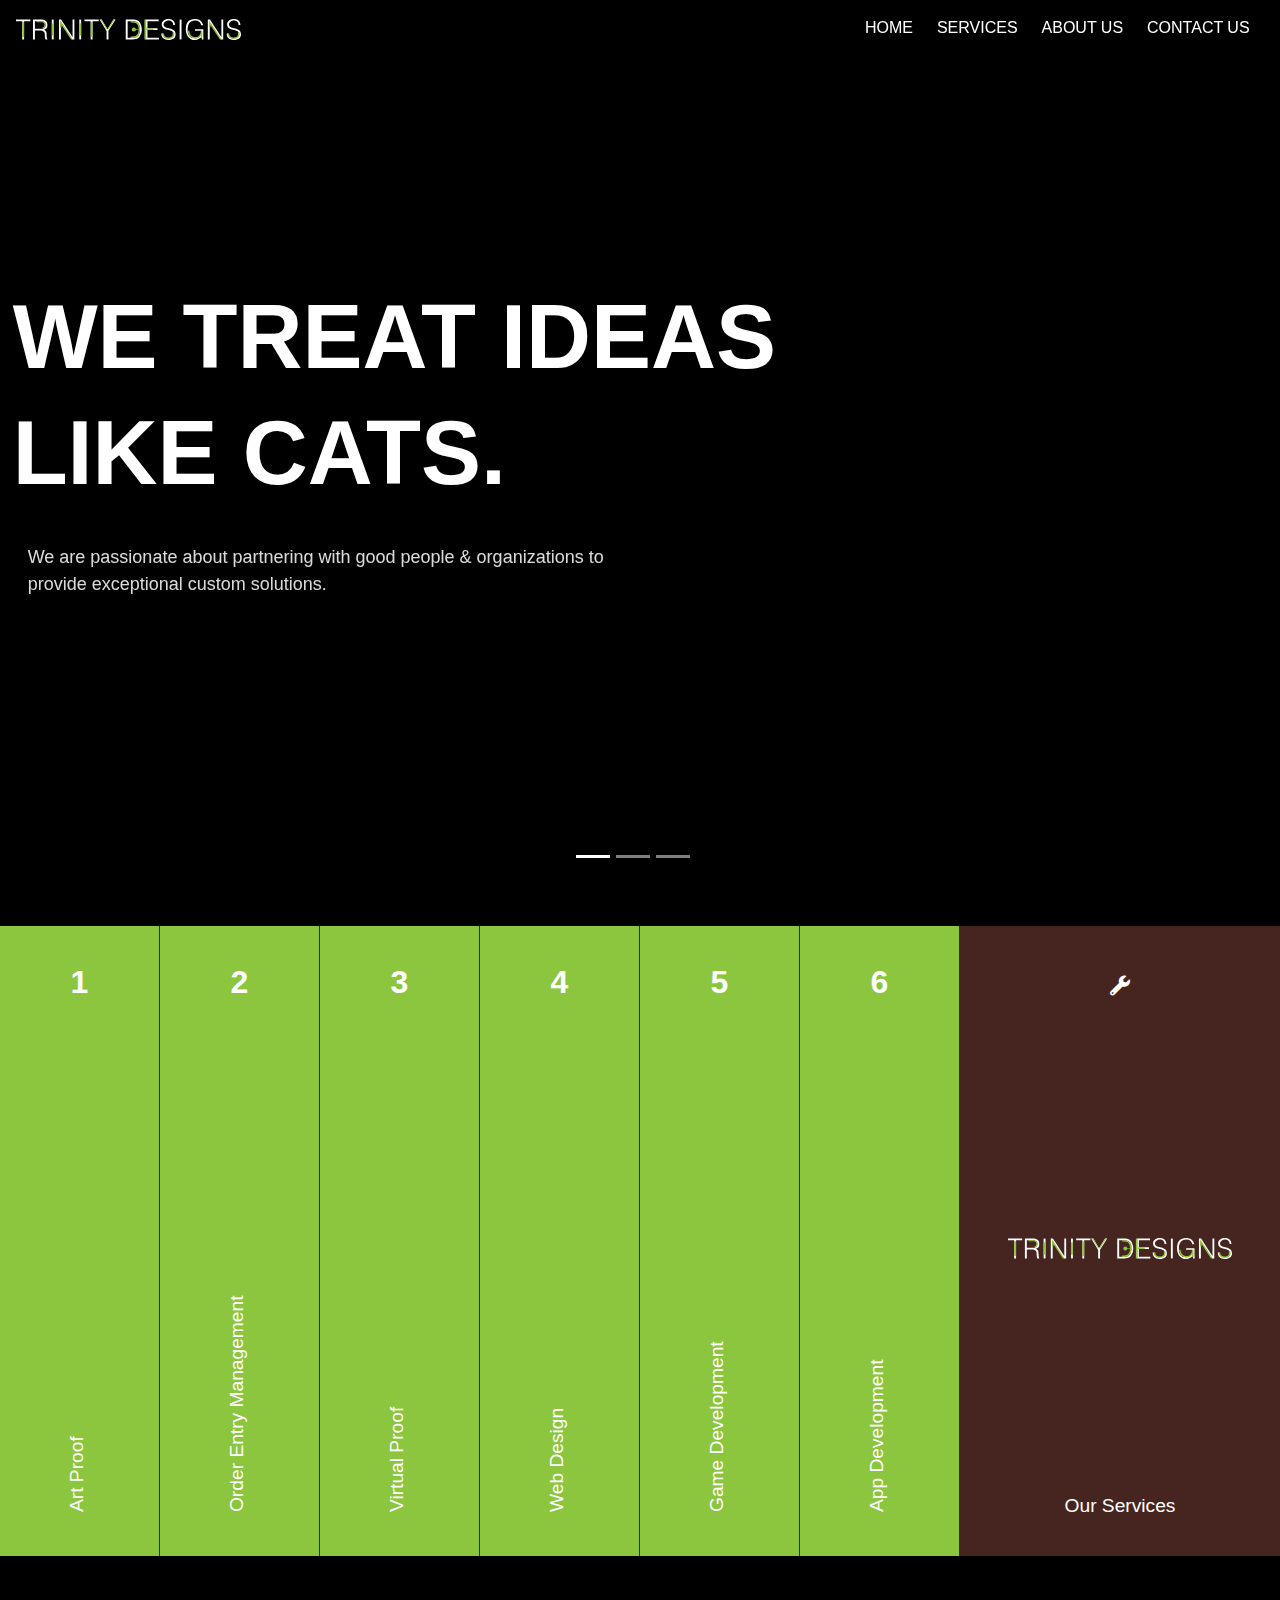
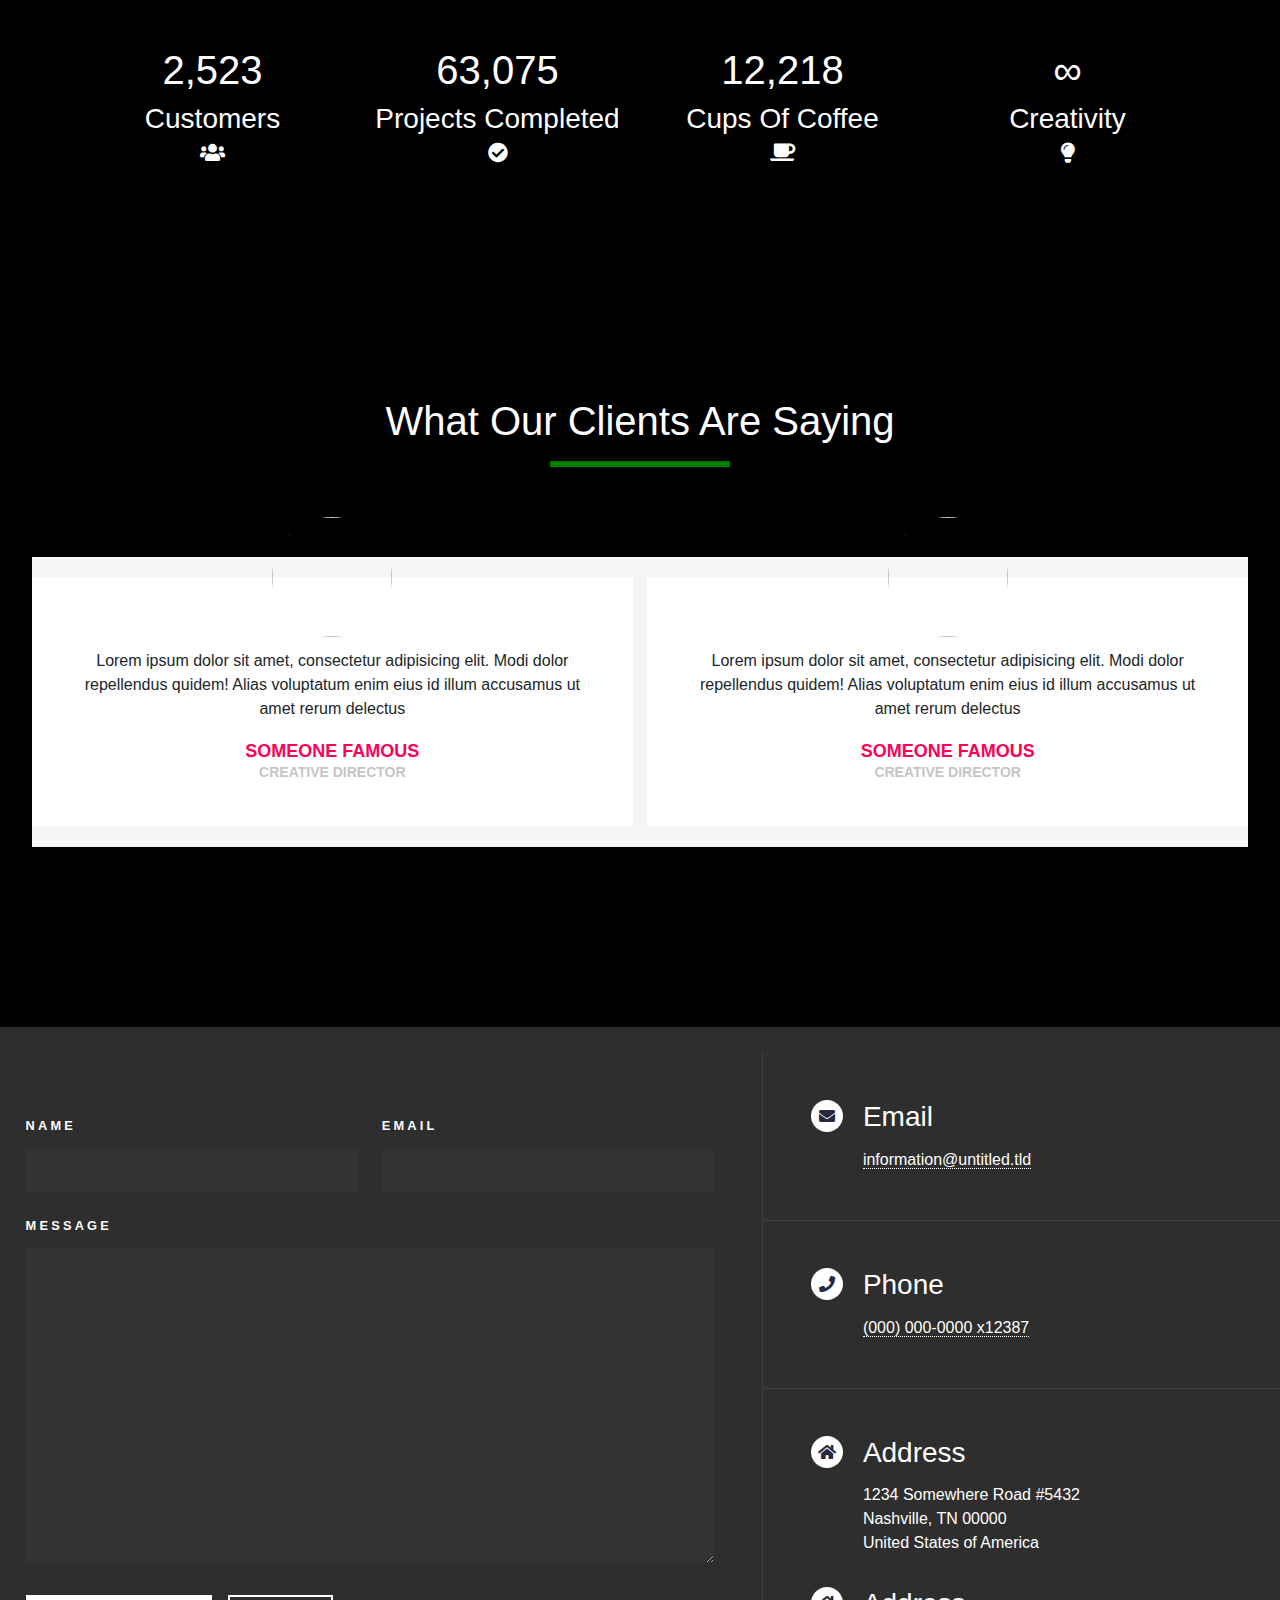
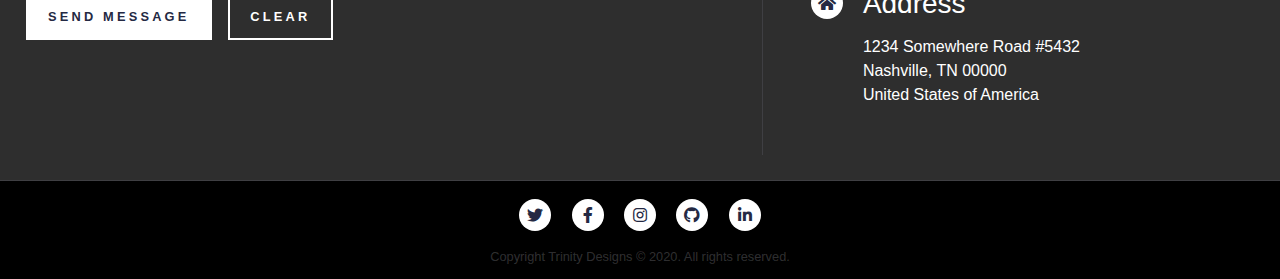
==== commit 392aa0de: "Add files via upload" ====
--- a/index.html
+++ b/index.html
@@ -30,10 +30,10 @@
 
         <ul class="navbar-nav ml-auto">
           <li class="nav-item active">
-            <a class="nav-link" href="">HOME</a>
-          </li>
-          <li class="nav-item active">
-            <a class="nav-link" href="">SERVICES</a>
+            <a class="nav-link" href="index.html">HOME</a>
+          </li>
+          <li class="nav-item active">
+            <a class="nav-link" href="service.html">SERVICES</a>
           </li>
           <li class="nav-item active">
             <a class="nav-link" href="aboutus.html">ABOUT US</a>
@@ -65,7 +65,7 @@
               <h1 class="qoute-1">OTHERS SEE THINGS;</h1>
               <h1 class="qoute-1">THEY SAY, “WHY?”</h1>
               <hr class="green-line">
-              <p class="col-lg-6 qoute-2">But we dream things that never where; and we say, ‘Why not?’</p>
+              <p class="col-lg-6 qoute-2">But we dream things that never were; and we say, "Why not?"</p>
             </div>
           </div>
         </div>
@@ -175,114 +175,115 @@
   <div class="test">
     <h1 class="test-text">What Our Clients Are Saying</h1>
     <hr>
-  <div class="container testimonial ">
-    <div class="box">
-      <div class="imgBox">
-        <img class="img" src="https://freeiconshop.com/wp-content/uploads/edd/person-girl-flat.png">
-
-      </div>
-      <p>Lorem ipsum dolor sit amet, consectetur adipisicing elit. Modi dolor repellendus quidem! Alias voluptatum enim eius id illum accusamus ut amet rerum delectus</p>
-      <h4>Someone Famous<br><span>Creative Director</span></h4>
-    </div>
-    <div class="box">
-      <div class="imgBox">
-        <img class="img" src="https://freeiconshop.com/wp-content/uploads/edd/bulb-curvy-flat.png">
-
-      </div>
-      <p>Lorem ipsum dolor sit amet, consectetur adipisicing elit. Modi dolor repellendus quidem! Alias voluptatum enim eius id illum accusamus ut amet rerum delectus</p>
-      <h4>Someone Famous<br><span>Creative Director</span></h4>
-    </div>
-  </div>
-</div>
+    <div class="container testimonial ">
+      <div class="box">
+        <div class="imgBox">
+          <img class="img" src="https://freeiconshop.com/wp-content/uploads/edd/person-girl-flat.png">
+
+        </div>
+        <p>Lorem ipsum dolor sit amet, consectetur adipisicing elit. Modi dolor repellendus quidem! Alias voluptatum enim eius id illum accusamus ut amet rerum delectus</p>
+        <h4>Someone Famous<br><span>Creative Director</span></h4>
+      </div>
+      <div class="box">
+        <div class="imgBox">
+          <img class="img" src="https://freeiconshop.com/wp-content/uploads/edd/bulb-curvy-flat.png">
+
+        </div>
+        <p>Lorem ipsum dolor sit amet, consectetur adipisicing elit. Modi dolor repellendus quidem! Alias voluptatum enim eius id illum accusamus ut amet rerum delectus</p>
+        <h4>Someone Famous<br><span>Creative Director</span></h4>
+      </div>
+    </div>
+  </div>
 
 
 </body>
-  <section id="contact">
-    <div class="inner">
+<section id="contact">
+  <div class="inner">
+    <section>
+      <form method="post" action="#">
+        <div class="fields">
+          <div class="field half">
+            <label for="name">Name</label>
+            <input type="text" name="name" id="name" />
+          </div>
+          <div class="field half">
+            <label for="email">Email</label>
+            <input type="text" name="email" id="email" />
+          </div>
+          <div class="field">
+            <label for="message">Message</label>
+            <textarea name="message" id="message" rows="6"></textarea>
+          </div>
+        </div>
+        <ul class="actions">
+          <li><input type="submit" value="Send Message" class="primary" /></li>
+          <li><input type="reset" value="Clear" /></li>
+        </ul>
+      </form>
+    </section>
+    <section class="split">
       <section>
-        <form method="post" action="#">
-          <div class="fields">
-            <div class="field half">
-              <label for="name">Name</label>
-              <input type="text" name="name" id="name" />
-            </div>
-            <div class="field half">
-              <label for="email">Email</label>
-              <input type="text" name="email" id="email" />
-            </div>
-            <div class="field">
-              <label for="message">Message</label>
-              <textarea name="message" id="message" rows="6"></textarea>
-            </div>
-          </div>
-          <ul class="actions">
-            <li><input type="submit" value="Send Message" class="primary" /></li>
-            <li><input type="reset" value="Clear" /></li>
-          </ul>
-        </form>
+        <div class="contact-method">
+          <span class="icon solid alt fa-envelope"></span>
+          <h3 class="contact-textarea">Email</h3>
+          <a class="contact-textarea" href="#">information@untitled.tld</a>
+        </div>
       </section>
-      <section class="split">
-        <section>
-          <div class="contact-method">
-            <span class="icon solid alt fa-envelope"></span>
-            <h3 class="contact-textarea">Email</h3>
-            <a class="contact-textarea"href="#">information@untitled.tld</a>
-          </div>
-        </section>
-        <section>
-          <div class="contact-method">
-            <span class="icon solid alt fa-phone"></span>
-            <h3 class="contact-textarea">Phone</h3>
-            <a href="tel" class="contact-textarea">(000) 000-0000 x12387</a>
-          </div>
-        </section>
-        <section>
-          <div class="contact-method">
-            <span class="icon solid alt fa-home"></span>
-            <h3 class="contact-textarea">Address</h3>
-            <span class="contact-textarea">1234 Somewhere Road #5432<br />
+      <section>
+        <div class="contact-method">
+          <span class="icon solid alt fa-phone"></span>
+          <h3 class="contact-textarea">Phone</h3>
+          <a href="tel" class="contact-textarea">(000) 000-0000 x12387</a>
+        </div>
+      </section>
+      <section>
+        <div class="contact-method">
+          <span class="icon solid alt fa-home"></span>
+          <h3 class="contact-textarea">Address</h3>
+          <span class="contact-textarea">1234 Somewhere Road #5432<br />
             Nashville, TN 00000<br />
             United States of America</span>
-          </div>
-          <div class="contact-method">
-            <span class="icon solid alt fa-home"></span>
-            <h3 class="contact-textarea">Address</h3>
-            <span class="contact-textarea">1234 Somewhere Road #5432<br />
+        </div>
+        <div class="contact-method">
+          <span class="icon solid alt fa-home"></span>
+          <h3 class="contact-textarea">Address</h3>
+          <span class="contact-textarea">1234 Somewhere Road #5432<br />
             Nashville, TN 00000<br />
             United States of America</span>
-          </div>
-        </section>
+        </div>
       </section>
-    </div>
-  </section>
+    </section>
+  </div>
+</section>
 
 <!-- Footer -->
-  <footer id="footer">
-    <div class="inner">
-      <ul class="icons">
-        <li><a href="#" class="icon brands alt fa-twitter"><span class="label">Twitter</span></a></li>
-        <li><a href="#" class="icon brands alt fa-facebook-f"><span class="label">Facebook</span></a></li>
-        <li><a href="#" class="icon brands alt fa-instagram"><span class="label">Instagram</span></a></li>
-        <li><a href="#" class="icon brands alt fa-github"><span class="label">GitHub</span></a></li>
-        <li><a href="#" class="icon brands alt fa-linkedin-in"><span class="label">LinkedIn</span></a></li>
-      </ul>
-      <ul class="copyright">
-        <li>&copy; Untitled</li><li>Design: <a href="https://html5up.net">HTML5 UP</a></li>
-      </ul>
-    </div>
-  </footer>
-
-  <!-- footer -->
-
-  <script defer src="https://cdnjs.cloudflare.com/ajax/libs/font-awesome/5.9.0/js/all.js" integrity="sha384-xymdQtn1n3lH2wcu0qhcdaOpQwyoarkgLVxC/wZ5q7h9gHtxICrpcaSUfygqZGOe" crossorigin="anonymous"></script>
-  <!-- bootstrap -->
-  <script src="https://code.jquery.com/jquery-3.4.1.slim.min.js" integrity="sha384-J6qa4849blE2+poT4WnyKhv5vZF5SrPo0iEjwBvKU7imGFAV0wwj1yYfoRSJoZ+n" crossorigin="anonymous"></script>
-  <script src="https://cdn.jsdelivr.net/npm/popper.js@1.16.0/dist/umd/popper.min.js" integrity="sha384-Q6E9RHvbIyZFJoft+2mJbHaEWldlvI9IOYy5n3zV9zzTtmI3UksdQRVvoxMfooAo" crossorigin="anonymous"></script>
-  <script src="https://stackpath.bootstrapcdn.com/bootstrap/4.4.1/js/bootstrap.min.js" integrity="sha384-wfSDF2E50Y2D1uUdj0O3uMBJnjuUD4Ih7YwaYd1iqfktj0Uod8GCExl3Og8ifwB6" crossorigin="anonymous"></script>
-  <!-- Counter -->
-  <script src="https://cdnjs.cloudflare.com/ajax/libs/jquery/2.1.3/jquery.min.js"></script>
-  <script src="https://cdnjs.cloudflare.com/ajax/libs/jqueryui/1.11.2/jquery-ui.min.js"></script>
-  <script src="https://cdnjs.cloudflare.com/ajax/libs/waypoints/2.0.3/waypoints.min.js"></script>
-  <script src="https://cdn.jsdelivr.net/jquery.counterup/1.0/jquery.counterup.min.js"></script>
-  <script src="js/index.js"></script>
+<footer id="footer">
+  <div class="inner">
+    <ul class="icons">
+      <li><a href="#" class="icon brands alt fa-twitter"><span class="label">Twitter</span></a></li>
+      <li><a href="#" class="icon brands alt fa-facebook-f"><span class="label">Facebook</span></a></li>
+      <li><a href="#" class="icon brands alt fa-instagram"><span class="label">Instagram</span></a></li>
+      <li><a href="#" class="icon brands alt fa-github"><span class="label">GitHub</span></a></li>
+      <li><a href="#" class="icon brands alt fa-linkedin-in"><span class="label">LinkedIn</span></a></li>
+    </ul>
+    <ul class="copyright">
+      <li>Copyright Trinity Designs © 2020. All rights reserved.</li>
+    </ul>
+  </div>
+</footer>
+
+<!-- footer -->
+
+<script defer src="https://cdnjs.cloudflare.com/ajax/libs/font-awesome/5.9.0/js/all.js" integrity="sha384-xymdQtn1n3lH2wcu0qhcdaOpQwyoarkgLVxC/wZ5q7h9gHtxICrpcaSUfygqZGOe" crossorigin="anonymous"></script>
+<!-- bootstrap -->
+<script src="https://code.jquery.com/jquery-3.4.1.slim.min.js" integrity="sha384-J6qa4849blE2+poT4WnyKhv5vZF5SrPo0iEjwBvKU7imGFAV0wwj1yYfoRSJoZ+n" crossorigin="anonymous"></script>
+<script src="https://cdn.jsdelivr.net/npm/popper.js@1.16.0/dist/umd/popper.min.js" integrity="sha384-Q6E9RHvbIyZFJoft+2mJbHaEWldlvI9IOYy5n3zV9zzTtmI3UksdQRVvoxMfooAo" crossorigin="anonymous"></script>
+<script src="https://stackpath.bootstrapcdn.com/bootstrap/4.4.1/js/bootstrap.min.js" integrity="sha384-wfSDF2E50Y2D1uUdj0O3uMBJnjuUD4Ih7YwaYd1iqfktj0Uod8GCExl3Og8ifwB6" crossorigin="anonymous"></script>
+<!-- Counter -->
+<script src="https://cdnjs.cloudflare.com/ajax/libs/jquery/2.1.3/jquery.min.js"></script>
+<script src="https://cdnjs.cloudflare.com/ajax/libs/jqueryui/1.11.2/jquery-ui.min.js"></script>
+<script src="https://cdnjs.cloudflare.com/ajax/libs/waypoints/2.0.3/waypoints.min.js"></script>
+<script src="https://cdn.jsdelivr.net/jquery.counterup/1.0/jquery.counterup.min.js"></script>
+<script src="js/index.js"></script>
+
 </html>
--- a/css/styles.css
+++ b/css/styles.css
@@ -6,15 +6,9 @@
   -webkit-animation: gradient 16s ease infinite;
   -moz-animation: gradient 16s ease infinite;
   animation: gradient 16s ease infinite; */
-}
-
-
-
-
-
-
-
-
+  display: flex;
+  flex-direction: column;
+}
 
 @-webkit-keyframes gradient {
   0% {
@@ -79,7 +73,7 @@
 }
 
 .navbar-custom .nav-item:hover .nav-link {
-  color: #b5b5b5;
+  color: #8CC63F;
 }
 
 .navbar-fixed-top.scrolled {
@@ -118,27 +112,25 @@
   /* margin: 13rem 0 0 0; */
   /* height: 30rem; */
 }
-.carousel-item:hover .qoute-1,.qoute-2{
+
+.carousel-item:hover .qoute-1, .qoute-2 {
   opacity: 85%;
 }
-.carousel-item hr{
-  -webkit-transition: width 2s ease-in; /* For Safari 3.1 to 6.0 */
-  transition: width 2s  ease-in;
+
+.carousel-item hr {
+  -webkit-transition: width 2s ease-in;
+  transition: width 2s ease-in;
   height: .5vh;
   width: .5vh;
   margin-left: 1vh;
 }
-.carousel-item:hover hr{
-  background-color: #8CC63F;
+
+.carousel-item:hover hr {
+  background-color: #c1ff00;
   height: .5vh;
   width: 80vh;
   margin-left: 1vh;
-
-}
-
-
-
-
+}
 
 /* accordion */
 @import url("https://fonts.googleapis.com/css?family=Sunflower:300,500,700");
@@ -321,7 +313,7 @@
   color: white;
   padding-top: 5vh;
   margin-top: 5vh;
-  margin-bottom:20vh;
+  margin-bottom: 20vh;
 }
 
 .coun {
@@ -358,15 +350,18 @@
 
 /* Testimonials */
 @import url('https://fonts.googleapis.com/css?family=Poppins:400,500&display=swap');
-.test-text{
+
+.test-text {
   text-align: center;
   color: white
 }
-.test hr{
+
+.test hr {
   width: 20vh;
   height: 0.5vh;
   background-color: green;
 }
+
 .testimonial {
   position: relative;
   height: 50%;
@@ -495,91 +490,90 @@
   position: relative;
 }
 
-  .contact-method .icon {
-    left: 0;
-    position: absolute;
-    top: 0;
-  }
-
-  .contact-method h3 {
-    margin: 0 0 0.5em 0;
-  }
+.contact-method .icon {
+  left: 0;
+  position: absolute;
+  top: 0;
+}
+
+.contact-method h3 {
+  margin: 0 0 0.5em 0;
+}
 
 /* Contact */
 form {
   margin: 0 0 2em 0;
 }
 
-  form > :last-child {
-    margin-bottom: 0;
-  }
-
-  form > .fields {
-    display: -moz-flex;
-    display: -webkit-flex;
-    display: -ms-flex;
-    display: flex;
-    -moz-flex-wrap: wrap;
-    -webkit-flex-wrap: wrap;
-    -ms-flex-wrap: wrap;
-    flex-wrap: wrap;
+form> :last-child {
+  margin-bottom: 0;
+}
+
+form>.fields {
+  display: -moz-flex;
+  display: -webkit-flex;
+  display: -ms-flex;
+  display: flex;
+  -moz-flex-wrap: wrap;
+  -webkit-flex-wrap: wrap;
+  -ms-flex-wrap: wrap;
+  flex-wrap: wrap;
+  width: calc(100% + 3em);
+  margin: -1.5em 0 2em -1.5em;
+}
+
+form>.fields>.field {
+  -moz-flex-grow: 0;
+  -webkit-flex-grow: 0;
+  -ms-flex-grow: 0;
+  flex-grow: 0;
+  -moz-flex-shrink: 0;
+  -webkit-flex-shrink: 0;
+  -ms-flex-shrink: 0;
+  flex-shrink: 0;
+  padding: 1.5em 0 0 1.5em;
+  width: calc(100% - 1.5em);
+}
+
+form>.fields>.field.half {
+  width: calc(50% - 0.75em);
+}
+
+form>.fields>.field.third {
+  width: calc(100%/3 - 0.5em);
+}
+
+form>.fields>.field.quarter {
+  width: calc(25% - 0.375em);
+}
+
+#message {
+  height: 35vh;
+}
+
+@media screen and (max-width: 480px) {
+  form>.fields {
     width: calc(100% + 3em);
     margin: -1.5em 0 2em -1.5em;
   }
 
-    form > .fields > .field {
-      -moz-flex-grow: 0;
-      -webkit-flex-grow: 0;
-      -ms-flex-grow: 0;
-      flex-grow: 0;
-      -moz-flex-shrink: 0;
-      -webkit-flex-shrink: 0;
-      -ms-flex-shrink: 0;
-      flex-shrink: 0;
-      padding: 1.5em 0 0 1.5em;
-      width: calc(100% - 1.5em);
-    }
-
-      form > .fields > .field.half {
-        width: calc(50% - 0.75em);
-      }
-
-      form > .fields > .field.third {
-        width: calc(100%/3 - 0.5em);
-      }
-
-      form > .fields > .field.quarter {
-        width: calc(25% - 0.375em);
-      }
-      #message{
-        height: 35vh;
-      }
-
-  @media screen and (max-width: 480px) {
-
-    form > .fields {
-      width: calc(100% + 3em);
-      margin: -1.5em 0 2em -1.5em;
-    }
-
-      form > .fields > .field {
-        padding: 1.5em 0 0 1.5em;
-        width: calc(100% - 1.5em);
-      }
-
-        form > .fields > .field.half {
-          width: calc(100% - 1.5em);
-        }
-
-        form > .fields > .field.third {
-          width: calc(100% - 1.5em);
-        }
-
-        form > .fields > .field.quarter {
-          width: calc(100% - 1.5em);
-        }
-
-  }
+  form>.fields>.field {
+    padding: 1.5em 0 0 1.5em;
+    width: calc(100% - 1.5em);
+  }
+
+  form>.fields>.field.half {
+    width: calc(100% - 1.5em);
+  }
+
+  form>.fields>.field.third {
+    width: calc(100% - 1.5em);
+  }
+
+  form>.fields>.field.quarter {
+    width: calc(100% - 1.5em);
+  }
+}
 
 label {
   color: #ffffff;
@@ -614,28 +608,28 @@
   width: 100%;
 }
 
-  input[type="text"]:invalid,
-  input[type="password"]:invalid,
-  input[type="email"]:invalid,
-  input[type="tel"]:invalid,
-  input[type="search"]:invalid,
-  input[type="url"]:invalid,
-  select:invalid,
-  textarea:invalid {
-    box-shadow: none;
-  }
-
-  input[type="text"]:focus,
-  input[type="password"]:focus,
-  input[type="email"]:focus,
-  input[type="tel"]:focus,
-  input[type="search"]:focus,
-  input[type="url"]:focus,
-  select:focus,
-  textarea:focus {
-    border-color: #9bf1ff;
-    box-shadow: 0 0 0 2px #9bf1ff;
-  }
+input[type="text"]:invalid,
+input[type="password"]:invalid,
+input[type="email"]:invalid,
+input[type="tel"]:invalid,
+input[type="search"]:invalid,
+input[type="url"]:invalid,
+select:invalid,
+textarea:invalid {
+  box-shadow: none;
+}
+
+input[type="text"]:focus,
+input[type="password"]:focus,
+input[type="email"]:focus,
+input[type="tel"]:focus,
+input[type="search"]:focus,
+input[type="url"]:focus,
+select:focus,
+textarea:focus {
+  border-color: #9bf1ff;
+  box-shadow: 0 0 0 2px #9bf1ff;
+}
 
 select {
   background-image: url("data:image/svg+xml;charset=utf8,%3Csvg xmlns='http://www.w3.org/2000/svg' width='40' height='40' preserveAspectRatio='none' viewBox='0 0 40 40'%3E%3Cpath d='M9.4,12.3l10.4,10.4l10.4-10.4c0.2-0.2,0.5-0.4,0.9-0.4c0.3,0,0.6,0.1,0.9,0.4l3.3,3.3c0.2,0.2,0.4,0.5,0.4,0.9 c0,0.4-0.1,0.6-0.4,0.9L20.7,31.9c-0.2,0.2-0.5,0.4-0.9,0.4c-0.3,0-0.6-0.1-0.9-0.4L4.3,17.3c-0.2-0.2-0.4-0.5-0.4-0.9 c0-0.4,0.1-0.6,0.4-0.9l3.3-3.3c0.2-0.2,0.5-0.4,0.9-0.4S9.1,12.1,9.4,12.3z' fill='rgba(212, 212, 255, 0.1)' /%3E%3C/svg%3E");
@@ -647,18 +641,18 @@
   text-overflow: ellipsis;
 }
 
-  select option {
-    color: #ffffff;
-    background: #242943;
-  }
-
-  select:focus::-ms-value {
-    background-color: transparent;
-  }
-
-  select::-ms-expand {
-    display: none;
-  }
+select option {
+  color: #ffffff;
+  background: #242943;
+}
+
+select:focus::-ms-value {
+  background-color: transparent;
+}
+
+select::-ms-expand {
+  display: none;
+}
 
 input[type="text"],
 input[type="password"],
@@ -688,62 +682,62 @@
   z-index: -1;
 }
 
-  input[type="checkbox"] + label,
-  input[type="radio"] + label {
-    text-decoration: none;
-    color: #ffffff;
-    cursor: pointer;
-    display: inline-block;
-    font-weight: 300;
-    padding-left: 2.65em;
-    padding-right: 0.75em;
-    position: relative;
-  }
-
-    input[type="checkbox"] + label:before,
-    input[type="radio"] + label:before {
-      -moz-osx-font-smoothing: grayscale;
-      -webkit-font-smoothing: antialiased;
-      display: inline-block;
-      font-style: normal;
-      font-variant: normal;
-      text-rendering: auto;
-      line-height: 1;
-      text-transform: none !important;
-      font-family: 'Font Awesome 5 Free';
-      font-weight: 900;
-    }
-
-    input[type="checkbox"] + label:before,
-    input[type="radio"] + label:before {
-      background: rgba(212, 212, 255, 0.035);
-      content: '';
-      display: inline-block;
-      font-size: 0.8em;
-      height: 2.0625em;
-      left: 0;
-      letter-spacing: 0;
-      line-height: 2.0625em;
-      position: absolute;
-      text-align: center;
-      top: 0;
-      width: 2.0625em;
-    }
-
-  input[type="checkbox"]:checked + label:before,
-  input[type="radio"]:checked + label:before {
-    background: #ffffff;
-    border-color: #9bf1ff;
-    content: '\f00c';
-    color: #242943;
-  }
-
-  input[type="checkbox"]:focus + label:before,
-  input[type="radio"]:focus + label:before {
-    box-shadow: 0 0 0 2px #9bf1ff;
-  }
-
-input[type="radio"] + label:before {
+input[type="checkbox"]+label,
+input[type="radio"]+label {
+  text-decoration: none;
+  color: #ffffff;
+  cursor: pointer;
+  display: inline-block;
+  font-weight: 300;
+  padding-left: 2.65em;
+  padding-right: 0.75em;
+  position: relative;
+}
+
+input[type="checkbox"]+label:before,
+input[type="radio"]+label:before {
+  -moz-osx-font-smoothing: grayscale;
+  -webkit-font-smoothing: antialiased;
+  display: inline-block;
+  font-style: normal;
+  font-variant: normal;
+  text-rendering: auto;
+  line-height: 1;
+  text-transform: none !important;
+  font-family: 'Font Awesome 5 Free';
+  font-weight: 900;
+}
+
+input[type="checkbox"]+label:before,
+input[type="radio"]+label:before {
+  background: rgba(212, 212, 255, 0.035);
+  content: '';
+  display: inline-block;
+  font-size: 0.8em;
+  height: 2.0625em;
+  left: 0;
+  letter-spacing: 0;
+  line-height: 2.0625em;
+  position: absolute;
+  text-align: center;
+  top: 0;
+  width: 2.0625em;
+}
+
+input[type="checkbox"]:checked+label:before,
+input[type="radio"]:checked+label:before {
+  background: #ffffff;
+  border-color: #9bf1ff;
+  content: '\f00c';
+  color: #242943;
+}
+
+input[type="checkbox"]:focus+label:before,
+input[type="radio"]:focus+label:before {
+  box-shadow: 0 0 0 2px #9bf1ff;
+}
+
+input[type="radio"]+label:before {
   border-radius: 100%;
 }
 
@@ -766,605 +760,599 @@
   color: rgba(244, 244, 255, 0.2) !important;
   opacity: 1.0;
 }
+
 /* Icon */
-
-	.icon {
-		text-decoration: none;
-		border-bottom: none;
-		position: relative;
-	}
-
-		.icon:before {
-			-moz-osx-font-smoothing: grayscale;
-			-webkit-font-smoothing: antialiased;
-			display: inline-block;
-			font-style: normal;
-			font-variant: normal;
-			text-rendering: auto;
-			line-height: 1;
-			text-transform: none !important;
-			font-family: 'Font Awesome 5 Free';
-			font-weight: 400;
-		}
-
-		.icon > .label {
-			display: none;
-		}
-
-		.icon:before {
-			line-height: inherit;
-		}
-
-		.icon.solid:before {
-			font-weight: 900;
-		}
-
-		.icon.brands:before {
-			font-family: 'Font Awesome 5 Brands';
-		}
-
-		.icon.alt:before {
-			background-color: #ffffff;
-			border-radius: 100%;
-			color: #242943;
-			display: inline-block;
-			height: 2em;
-			line-height: 2em;
-			text-align: center;
-			width: 2em;
-		}
-
-	a.icon.alt:before {
-		-moz-transition: background-color 0.2s ease-in-out;
-		-webkit-transition: background-color 0.2s ease-in-out;
-		-ms-transition: background-color 0.2s ease-in-out;
-		transition: background-color 0.2s ease-in-out;
-	}
-
-	a.icon.alt:hover:before {
-		background-color: #6fc3df;
-	}
-
-	a.icon.alt:active:before {
-		background-color: #37a6cb;
-	}
-  ol {
-		list-style: decimal;
-		margin: 0 0 2em 0;
-		padding-left: 1.25em;
-	}
-
-		ol li {
-			padding-left: 0.25em;
-		}
-
-	ul {
-		list-style: disc;
-		margin: 0 0 2em 0;
-		padding-left: 1em;
-	}
-
-		ul li {
-			padding-left: 0.5em;
-		}
-
-		ul.alt {
-			list-style: none;
-			padding-left: 0;
-		}
-
-			ul.alt li {
-				border-top: solid 1px rgba(212, 212, 255, 0.1);
-				padding: 0.5em 0;
-			}
-
-				ul.alt li:first-child {
-					border-top: 0;
-					padding-top: 0;
-				}
-
-	dl {
-		margin: 0 0 2em 0;
-	}
-
-		dl dt {
-			display: block;
-			font-weight: 600;
-			margin: 0 0 1em 0;
-		}
-
-		dl dd {
-			margin-left: 2em;
-		}
+.icon {
+  text-decoration: none;
+  border-bottom: none;
+  position: relative;
+}
+
+.icon:before {
+  -moz-osx-font-smoothing: grayscale;
+  -webkit-font-smoothing: antialiased;
+  display: inline-block;
+  font-style: normal;
+  font-variant: normal;
+  text-rendering: auto;
+  line-height: 1;
+  text-transform: none !important;
+  font-family: 'Font Awesome 5 Free';
+  font-weight: 400;
+}
+
+.icon>.label {
+  display: none;
+}
+
+.icon:before {
+  line-height: inherit;
+}
+
+.icon.solid:before {
+  font-weight: 900;
+}
+
+.icon.brands:before {
+  font-family: 'Font Awesome 5 Brands';
+}
+
+.icon.alt:before {
+  background-color: #ffffff;
+  border-radius: 100%;
+  color: #242943;
+  display: inline-block;
+  height: 2em;
+  line-height: 2em;
+  text-align: center;
+  width: 2em;
+}
+
+a.icon.alt:before {
+  -moz-transition: background-color 0.2s ease-in-out;
+  -webkit-transition: background-color 0.2s ease-in-out;
+  -ms-transition: background-color 0.2s ease-in-out;
+  transition: background-color 0.2s ease-in-out;
+}
+
+a.icon.alt:hover:before {
+  background-color: #6fc3df;
+}
+
+a.icon.alt:active:before {
+  background-color: #37a6cb;
+}
+
+ol {
+  list-style: decimal;
+  margin: 0 0 2em 0;
+  padding-left: 1.25em;
+}
+
+ol li {
+  padding-left: 0.25em;
+}
+
+ul {
+  list-style: disc;
+  margin: 0 0 1em 0;
+  padding-left: 1em;
+}
+
+ul li {
+  padding-left: 0.5em;
+}
+
+ul.alt {
+  list-style: none;
+  padding-left: 0;
+}
+
+ul.alt li {
+  border-top: solid 1px rgba(212, 212, 255, 0.1);
+  padding: 0.5em 0;
+}
+
+ul.alt li:first-child {
+  border-top: 0;
+  padding-top: 0;
+}
+
+dl {
+  margin: 0 0 2em 0;
+}
+
+dl dt {
+  display: block;
+  font-weight: 600;
+  margin: 0 0 1em 0;
+}
+
+dl dd {
+  margin-left: 2em;
+}
 
 /* Actions */
-
-	ul.actions {
-		display: -moz-flex;
-		display: -webkit-flex;
-		display: -ms-flex;
-		display: flex;
-		cursor: default;
-		list-style: none;
-		margin-left: -1em;
-		padding-left: 0;
-	}
-
-		ul.actions li {
-			padding: 0 0 0 1em;
-			vertical-align: middle;
-		}
-
-		ul.actions.special {
-			-moz-justify-content: center;
-			-webkit-justify-content: center;
-			-ms-justify-content: center;
-			justify-content: center;
-			width: 100%;
-			margin-left: 0;
-		}
-
-			ul.actions.special li:first-child {
-				padding-left: 0;
-			}
-
-		ul.actions.stacked {
-			-moz-flex-direction: column;
-			-webkit-flex-direction: column;
-			-ms-flex-direction: column;
-			flex-direction: column;
-			margin-left: 0;
-		}
-
-			ul.actions.stacked li {
-				padding: 1.3em 0 0 0;
-			}
-
-				ul.actions.stacked li:first-child {
-					padding-top: 0;
-				}
-
-		ul.actions.fit {
-			width: calc(100% + 1em);
-		}
-
-			ul.actions.fit li {
-				-moz-flex-grow: 1;
-				-webkit-flex-grow: 1;
-				-ms-flex-grow: 1;
-				flex-grow: 1;
-				-moz-flex-shrink: 1;
-				-webkit-flex-shrink: 1;
-				-ms-flex-shrink: 1;
-				flex-shrink: 1;
-				width: 100%;
-			}
-
-				ul.actions.fit li > * {
-					width: 100%;
-				}
-
-			ul.actions.fit.stacked {
-				width: 100%;
-			}
+ul.actions {
+  display: -moz-flex;
+  display: -webkit-flex;
+  display: -ms-flex;
+  display: flex;
+  cursor: default;
+  list-style: none;
+  margin-left: -1em;
+  padding-left: 0;
+}
+
+ul.actions li {
+  padding: 0 0 0 1em;
+  vertical-align: middle;
+}
+
+ul.actions.special {
+  -moz-justify-content: center;
+  -webkit-justify-content: center;
+  -ms-justify-content: center;
+  justify-content: center;
+  width: 100%;
+  margin-left: 0;
+}
+
+ul.actions.special li:first-child {
+  padding-left: 0;
+}
+
+ul.actions.stacked {
+  -moz-flex-direction: column;
+  -webkit-flex-direction: column;
+  -ms-flex-direction: column;
+  flex-direction: column;
+  margin-left: 0;
+}
+
+ul.actions.stacked li {
+  padding: 1.3em 0 0 0;
+}
+
+ul.actions.stacked li:first-child {
+  padding-top: 0;
+}
+
+ul.actions.fit {
+  width: calc(100% + 1em);
+}
+
+ul.actions.fit li {
+  -moz-flex-grow: 1;
+  -webkit-flex-grow: 1;
+  -ms-flex-grow: 1;
+  flex-grow: 1;
+  -moz-flex-shrink: 1;
+  -webkit-flex-shrink: 1;
+  -ms-flex-shrink: 1;
+  flex-shrink: 1;
+  width: 100%;
+}
+
+ul.actions.fit li>* {
+  width: 100%;
+}
+
+ul.actions.fit.stacked {
+  width: 100%;
+}
 
 /* Icons */
-
-	ul.icons {
-		cursor: default;
-		list-style: none;
-		padding-left: 0;
-	}
-
-		ul.icons li {
-			display: inline-block;
-			padding: 0 1em 0 0;
-		}
-
-			ul.icons li:last-child {
-				padding-right: 0;
-			}
-
-		@media screen and (max-width: 736px) {
-
-			ul.icons li {
-				padding: 0 0.75em 0 0;
-			}
-
-		}
-    /* Pagination */
-
-    	ul.pagination {
-    		cursor: default;
-    		list-style: none;
-    		padding-left: 0;
-    	}
-
-    		ul.pagination li {
-    			display: inline-block;
-    			padding-left: 0;
-    			vertical-align: middle;
-    		}
-
-    			ul.pagination li > .page {
-    				-moz-transition: background-color 0.2s ease-in-out, color 0.2s ease-in-out;
-    				-webkit-transition: background-color 0.2s ease-in-out, color 0.2s ease-in-out;
-    				-ms-transition: background-color 0.2s ease-in-out, color 0.2s ease-in-out;
-    				transition: background-color 0.2s ease-in-out, color 0.2s ease-in-out;
-    				border-bottom: 0;
-    				display: inline-block;
-    				font-size: 0.8em;
-    				font-weight: 600;
-    				height: 1.5em;
-    				line-height: 1.5em;
-    				margin: 0 0.125em;
-    				min-width: 1.5em;
-    				padding: 0 0.5em;
-    				text-align: center;
-    			}
-
-    				ul.pagination li > .page.active {
-    					background-color: #ffffff;
-    					color: #242943;
-    				}
-
-    					ul.pagination li > .page.active:hover {
-    						background-color: #9bf1ff;
-    						color: #242943 !important;
-    					}
-
-    					ul.pagination li > .page.active:active {
-    						background-color: #53e3fb;
-    					}
-
-    			ul.pagination li:first-child {
-    				padding-right: 0.75em;
-    			}
-
-    			ul.pagination li:last-child {
-    				padding-left: 0.75em;
-    			}
-
-    		@media screen and (max-width: 480px) {
-
-    			ul.pagination li:nth-child(n+2):nth-last-child(n+2) {
-    				display: none;
-    			}
-
-    			ul.pagination li:first-child {
-    				padding-right: 0;
-    			}
-
-    		}
-
-
-    /* Button */
-
-    	input[type="submit"],
-    	input[type="reset"],
-    	input[type="button"],
-    	button,
-    	.button {
-    		-moz-appearance: none;
-    		-webkit-appearance: none;
-    		-ms-appearance: none;
-    		appearance: none;
-    		-moz-transition: background-color 0.2s ease-in-out, box-shadow 0.2s ease-in-out, color 0.2s ease-in-out;
-    		-webkit-transition: background-color 0.2s ease-in-out, box-shadow 0.2s ease-in-out, color 0.2s ease-in-out;
-    		-ms-transition: background-color 0.2s ease-in-out, box-shadow 0.2s ease-in-out, color 0.2s ease-in-out;
-    		transition: background-color 0.2s ease-in-out, box-shadow 0.2s ease-in-out, color 0.2s ease-in-out;
-    		background-color: transparent;
-    		border: 0;
-    		border-radius: 0;
-    		box-shadow: inset 0 0 0 2px #ffffff;
-    		color: #ffffff;
-    		cursor: pointer;
-    		display: inline-block;
-    		font-size: 0.8em;
-    		font-weight: 600;
-    		height: 3.5em;
-    		letter-spacing: 0.25em;
-    		line-height: 3.5em;
-    		padding: 0 1.75em;
-    		text-align: center;
-    		text-decoration: none;
-    		text-transform: uppercase;
-    		white-space: nowrap;
-    	}
-
-    		input[type="submit"]:hover, input[type="submit"]:active,
-    		input[type="reset"]:hover,
-    		input[type="reset"]:active,
-    		input[type="button"]:hover,
-    		input[type="button"]:active,
-    		button:hover,
-    		button:active,
-    		.button:hover,
-    		.button:active {
-    			box-shadow: inset 0 0 0 2px #9bf1ff;
-    			color: #9bf1ff;
-    		}
-
-    		input[type="submit"]:active,
-    		input[type="reset"]:active,
-    		input[type="button"]:active,
-    		button:active,
-    		.button:active {
-    			background-color: rgba(155, 241, 255, 0.1);
-    			box-shadow: inset 0 0 0 2px #53e3fb;
-    			color: #53e3fb;
-    		}
-
-    		input[type="submit"].icon:before,
-    		input[type="reset"].icon:before,
-    		input[type="button"].icon:before,
-    		button.icon:before,
-    		.button.icon:before {
-    			margin-right: 0.5em;
-    		}
-
-    		input[type="submit"].fit,
-    		input[type="reset"].fit,
-    		input[type="button"].fit,
-    		button.fit,
-    		.button.fit {
-    			width: 100%;
-    		}
-
-    		input[type="submit"].small,
-    		input[type="reset"].small,
-    		input[type="button"].small,
-    		button.small,
-    		.button.small {
-    			font-size: 0.6em;
-    		}
-
-    		input[type="submit"].large,
-    		input[type="reset"].large,
-    		input[type="button"].large,
-    		button.large,
-    		.button.large {
-    			font-size: 1.25em;
-    			height: 3em;
-    			line-height: 3em;
-    		}
-
-    		input[type="submit"].next,
-    		input[type="reset"].next,
-    		input[type="button"].next,
-    		button.next,
-    		.button.next {
-    			padding-right: 4.5em;
-    			position: relative;
-    		}
-
-    			input[type="submit"].next:before, input[type="submit"].next:after,
-    			input[type="reset"].next:before,
-    			input[type="reset"].next:after,
-    			input[type="button"].next:before,
-    			input[type="button"].next:after,
-    			button.next:before,
-    			button.next:after,
-    			.button.next:before,
-    			.button.next:after {
-    				-moz-transition: opacity 0.2s ease-in-out;
-    				-webkit-transition: opacity 0.2s ease-in-out;
-    				-ms-transition: opacity 0.2s ease-in-out;
-    				transition: opacity 0.2s ease-in-out;
-    				background-position: center right;
-    				background-repeat: no-repeat;
-    				background-size: 36px 24px;
-    				content: '';
-    				display: block;
-    				height: 100%;
-    				position: absolute;
-    				right: 1.5em;
-    				top: 0;
-    				vertical-align: middle;
-    				width: 36px;
-    			}
-
-    			input[type="submit"].next:before,
-    			input[type="reset"].next:before,
-    			input[type="button"].next:before,
-    			button.next:before,
-    			.button.next:before {
-    				background-image: url("data:image/svg+xml;charset=utf8,%3Csvg xmlns='http://www.w3.org/2000/svg' xmlns:xlink='http://www.w3.org/1999/xlink' width='36px' height='24px' viewBox='0 0 36 24' zoomAndPan='disable'%3E%3Cstyle%3Eline %7B stroke: %23ffffff%3B stroke-width: 2px%3B %7D%3C/style%3E%3Cline x1='0' y1='12' x2='34' y2='12' /%3E%3Cline x1='25' y1='4' x2='34' y2='12.5' /%3E%3Cline x1='25' y1='20' x2='34' y2='11.5' /%3E%3C/svg%3E");
-    			}
-
-    			input[type="submit"].next:after,
-    			input[type="reset"].next:after,
-    			input[type="button"].next:after,
-    			button.next:after,
-    			.button.next:after {
-    				background-image: url("data:image/svg+xml;charset=utf8,%3Csvg xmlns='http://www.w3.org/2000/svg' xmlns:xlink='http://www.w3.org/1999/xlink' width='36px' height='24px' viewBox='0 0 36 24' zoomAndPan='disable'%3E%3Cstyle%3Eline %7B stroke: %239bf1ff%3B stroke-width: 2px%3B %7D%3C/style%3E%3Cline x1='0' y1='12' x2='34' y2='12' /%3E%3Cline x1='25' y1='4' x2='34' y2='12.5' /%3E%3Cline x1='25' y1='20' x2='34' y2='11.5' /%3E%3C/svg%3E");
-    				opacity: 0;
-    				z-index: 1;
-    			}
-
-    			input[type="submit"].next:hover:after, input[type="submit"].next:active:after,
-    			input[type="reset"].next:hover:after,
-    			input[type="reset"].next:active:after,
-    			input[type="button"].next:hover:after,
-    			input[type="button"].next:active:after,
-    			button.next:hover:after,
-    			button.next:active:after,
-    			.button.next:hover:after,
-    			.button.next:active:after {
-    				opacity: 1;
-    			}
-
-    			@media screen and (max-width: 1280px) {
-
-    				input[type="submit"].next,
-    				input[type="reset"].next,
-    				input[type="button"].next,
-    				button.next,
-    				.button.next {
-    					padding-right: 5em;
-    				}
-
-    			}
-
-    		input[type="submit"].primary,
-    		input[type="reset"].primary,
-    		input[type="button"].primary,
-    		button.primary,
-    		.button.primary {
-    			background-color: #ffffff;
-    			box-shadow: none;
-    			color: #242943;
-    		}
-
-    			input[type="submit"].primary:hover, input[type="submit"].primary:active,
-    			input[type="reset"].primary:hover,
-    			input[type="reset"].primary:active,
-    			input[type="button"].primary:hover,
-    			input[type="button"].primary:active,
-    			button.primary:hover,
-    			button.primary:active,
-    			.button.primary:hover,
-    			.button.primary:active {
-    				background-color: #9bf1ff;
-    				color: #242943 !important;
-    			}
-
-    			input[type="submit"].primary:active,
-    			input[type="reset"].primary:active,
-    			input[type="button"].primary:active,
-    			button.primary:active,
-    			.button.primary:active {
-    				background-color: #53e3fb;
-    			}
-
-    		input[type="submit"].disabled, input[type="submit"]:disabled,
-    		input[type="reset"].disabled,
-    		input[type="reset"]:disabled,
-    		input[type="button"].disabled,
-    		input[type="button"]:disabled,
-    		button.disabled,
-    		button:disabled,
-    		.button.disabled,
-    		.button:disabled {
-    			pointer-events: none;
-    			cursor: default;
-    			opacity: 0.25;
-    		}
-
-            /* CONTACT */
-
+ul.icons {
+  cursor: default;
+  list-style: none;
+  padding-left: 0;
+}
+
+ul.icons li {
+  display: inline-block;
+  padding: 0 1em 0 0;
+}
+
+ul.icons li:last-child {
+  padding-right: 0;
+}
+
+@media screen and (max-width: 736px) {
+  ul.icons li {
+    padding: 0 0.75em 0 0;
+  }
+}
+
+/* Pagination */
+ul.pagination {
+  cursor: default;
+  list-style: none;
+  padding-left: 0;
+}
+
+ul.pagination li {
+  display: inline-block;
+  padding-left: 0;
+  vertical-align: middle;
+}
+
+ul.pagination li>.page {
+  -moz-transition: background-color 0.2s ease-in-out, color 0.2s ease-in-out;
+  -webkit-transition: background-color 0.2s ease-in-out, color 0.2s ease-in-out;
+  -ms-transition: background-color 0.2s ease-in-out, color 0.2s ease-in-out;
+  transition: background-color 0.2s ease-in-out, color 0.2s ease-in-out;
+  border-bottom: 0;
+  display: inline-block;
+  font-size: 0.8em;
+  font-weight: 600;
+  height: 1.5em;
+  line-height: 1.5em;
+  margin: 0 0.125em;
+  min-width: 1.5em;
+  padding: 0 0.5em;
+  text-align: center;
+}
+
+ul.pagination li>.page.active {
+  background-color: #ffffff;
+  color: #242943;
+}
+
+ul.pagination li>.page.active:hover {
+  background-color: #9bf1ff;
+  color: #242943 !important;
+}
+
+ul.pagination li>.page.active:active {
+  background-color: #53e3fb;
+}
+
+ul.pagination li:first-child {
+  padding-right: 0.75em;
+}
+
+ul.pagination li:last-child {
+  padding-left: 0.75em;
+}
+
+@media screen and (max-width: 480px) {
+  ul.pagination li:nth-child(n+2):nth-last-child(n+2) {
+    display: none;
+  }
+
+  ul.pagination li:first-child {
+    padding-right: 0;
+  }
+}
+
+/* Button */
+input[type="submit"],
+input[type="reset"],
+input[type="button"],
+button,
+.button {
+  -moz-appearance: none;
+  -webkit-appearance: none;
+  -ms-appearance: none;
+  appearance: none;
+  -moz-transition: background-color 0.2s ease-in-out, box-shadow 0.2s ease-in-out, color 0.2s ease-in-out;
+  -webkit-transition: background-color 0.2s ease-in-out, box-shadow 0.2s ease-in-out, color 0.2s ease-in-out;
+  -ms-transition: background-color 0.2s ease-in-out, box-shadow 0.2s ease-in-out, color 0.2s ease-in-out;
+  transition: background-color 0.2s ease-in-out, box-shadow 0.2s ease-in-out, color 0.2s ease-in-out;
+  background-color: transparent;
+  border: 0;
+  border-radius: 0;
+  box-shadow: inset 0 0 0 2px #ffffff;
+  color: #ffffff;
+  cursor: pointer;
+  display: inline-block;
+  font-size: 0.8em;
+  font-weight: 600;
+  height: 3.5em;
+  letter-spacing: 0.25em;
+  line-height: 3.5em;
+  padding: 0 1.75em;
+  text-align: center;
+  text-decoration: none;
+  text-transform: uppercase;
+  white-space: nowrap;
+}
+
+input[type="submit"]:hover, input[type="submit"]:active,
+input[type="reset"]:hover,
+input[type="reset"]:active,
+input[type="button"]:hover,
+input[type="button"]:active,
+button:hover,
+button:active,
+.button:hover,
+.button:active {
+  box-shadow: inset 0 0 0 2px #9bf1ff;
+  color: #9bf1ff;
+}
+
+input[type="submit"]:active,
+input[type="reset"]:active,
+input[type="button"]:active,
+button:active,
+.button:active {
+  background-color: rgba(155, 241, 255, 0.1);
+  box-shadow: inset 0 0 0 2px #53e3fb;
+  color: #53e3fb;
+}
+
+input[type="submit"].icon:before,
+input[type="reset"].icon:before,
+input[type="button"].icon:before,
+button.icon:before,
+.button.icon:before {
+  margin-right: 0.5em;
+}
+
+input[type="submit"].fit,
+input[type="reset"].fit,
+input[type="button"].fit,
+button.fit,
+.button.fit {
+  width: 100%;
+}
+
+input[type="submit"].small,
+input[type="reset"].small,
+input[type="button"].small,
+button.small,
+.button.small {
+  font-size: 0.6em;
+}
+
+input[type="submit"].large,
+input[type="reset"].large,
+input[type="button"].large,
+button.large,
+.button.large {
+  font-size: 1.25em;
+  height: 3em;
+  line-height: 3em;
+}
+
+input[type="submit"].next,
+input[type="reset"].next,
+input[type="button"].next,
+button.next,
+.button.next {
+  padding-right: 4.5em;
+  position: relative;
+}
+
+input[type="submit"].next:before, input[type="submit"].next:after,
+input[type="reset"].next:before,
+input[type="reset"].next:after,
+input[type="button"].next:before,
+input[type="button"].next:after,
+button.next:before,
+button.next:after,
+.button.next:before,
+.button.next:after {
+  -moz-transition: opacity 0.2s ease-in-out;
+  -webkit-transition: opacity 0.2s ease-in-out;
+  -ms-transition: opacity 0.2s ease-in-out;
+  transition: opacity 0.2s ease-in-out;
+  background-position: center right;
+  background-repeat: no-repeat;
+  background-size: 36px 24px;
+  content: '';
+  display: block;
+  height: 100%;
+  position: absolute;
+  right: 1.5em;
+  top: 0;
+  vertical-align: middle;
+  width: 36px;
+}
+
+input[type="submit"].next:before,
+input[type="reset"].next:before,
+input[type="button"].next:before,
+button.next:before,
+.button.next:before {
+  background-image: url("data:image/svg+xml;charset=utf8,%3Csvg xmlns='http://www.w3.org/2000/svg' xmlns:xlink='http://www.w3.org/1999/xlink' width='36px' height='24px' viewBox='0 0 36 24' zoomAndPan='disable'%3E%3Cstyle%3Eline %7B stroke: %23ffffff%3B stroke-width: 2px%3B %7D%3C/style%3E%3Cline x1='0' y1='12' x2='34' y2='12' /%3E%3Cline x1='25' y1='4' x2='34' y2='12.5' /%3E%3Cline x1='25' y1='20' x2='34' y2='11.5' /%3E%3C/svg%3E");
+}
+
+input[type="submit"].next:after,
+input[type="reset"].next:after,
+input[type="button"].next:after,
+button.next:after,
+.button.next:after {
+  background-image: url("data:image/svg+xml;charset=utf8,%3Csvg xmlns='http://www.w3.org/2000/svg' xmlns:xlink='http://www.w3.org/1999/xlink' width='36px' height='24px' viewBox='0 0 36 24' zoomAndPan='disable'%3E%3Cstyle%3Eline %7B stroke: %239bf1ff%3B stroke-width: 2px%3B %7D%3C/style%3E%3Cline x1='0' y1='12' x2='34' y2='12' /%3E%3Cline x1='25' y1='4' x2='34' y2='12.5' /%3E%3Cline x1='25' y1='20' x2='34' y2='11.5' /%3E%3C/svg%3E");
+  opacity: 0;
+  z-index: 1;
+}
+
+input[type="submit"].next:hover:after, input[type="submit"].next:active:after,
+input[type="reset"].next:hover:after,
+input[type="reset"].next:active:after,
+input[type="button"].next:hover:after,
+input[type="button"].next:active:after,
+button.next:hover:after,
+button.next:active:after,
+.button.next:hover:after,
+.button.next:active:after {
+  opacity: 1;
+}
+
+@media screen and (max-width: 1280px) {
+
+  input[type="submit"].next,
+  input[type="reset"].next,
+  input[type="button"].next,
+  button.next,
+  .button.next {
+    padding-right: 5em;
+  }
+}
+
+input[type="submit"].primary,
+input[type="reset"].primary,
+input[type="button"].primary,
+button.primary,
+.button.primary {
+  background-color: #ffffff;
+  box-shadow: none;
+  color: #242943;
+}
+
+input[type="submit"].primary:hover, input[type="submit"].primary:active,
+input[type="reset"].primary:hover,
+input[type="reset"].primary:active,
+input[type="button"].primary:hover,
+input[type="button"].primary:active,
+button.primary:hover,
+button.primary:active,
+.button.primary:hover,
+.button.primary:active {
+  background-color: #9bf1ff;
+  color: #242943 !important;
+}
+
+input[type="submit"].primary:active,
+input[type="reset"].primary:active,
+input[type="button"].primary:active,
+button.primary:active,
+.button.primary:active {
+  background-color: #53e3fb;
+}
+
+input[type="submit"].disabled, input[type="submit"]:disabled,
+input[type="reset"].disabled,
+input[type="reset"]:disabled,
+input[type="button"].disabled,
+input[type="button"]:disabled,
+button.disabled,
+button:disabled,
+.button.disabled,
+.button:disabled {
+  pointer-events: none;
+  cursor: default;
+  opacity: 0.25;
+}
+
+/* CONTACT */
 #contact {
+  margin-top: 10vh;
   background-color: #2E2E2E;
   border-bottom: solid 1px rgba(212, 212, 255, 0.1);
   overflow-x: hidden;
   align-self: auto;
 }
 
-  #contact > .inner {
-    display: -moz-flex;
-    display: -webkit-flex;
-    display: -ms-flex;
-    display: flex;
-    padding: 2vw !important;
-  }
-
-    #contact > .inner > :nth-child(2n - 1) {
-      padding: 4em 3em 2em 0 ;
-      border-right: solid 1px rgba(212, 212, 255, 0.1);
-      width: 60%;
-    }
-
-    #contact > .inner > :nth-child(2n) {
-      padding-left: 3em;
-      width: 40%;
-    }
-
-    #contact > .inner > .split {
-      padding: 0;
-    }
-
-      #contact > .inner > .split > * {
-        padding: 3em 0 1em 3em ;
-        position: relative;
-      }
-
-        #contact > .inner > .split > *:before {
-          border-top: solid 1px rgba(212, 212, 255, 0.1);
-          content: '';
-          display: block;
-          margin-left: -3em;
-          position: absolute;
-          top: 0;
-          width: calc(100vw + 3em);
-        }
-
-      #contact > .inner > .split > :first-child:before {
-        display: none;
-      }
-
-  @media screen and (max-width: 980px) {
-
-    #contact > .inner {
-      display: block;
-    }
-
-      #contact > .inner > :nth-child(2n - 1) {
-        padding: 4em 0 2em 0 ;
-        border-right: 0;
-        width: 100%;
-      }
-
-      #contact > .inner > :nth-child(2n) {
-        padding-left: 0;
-        width: 100%;
-      }
-
-      #contact > .inner > .split > * {
-        padding: 3em 0 1em 0 ;
-      }
-
-      #contact > .inner > .split > :first-child:before {
-        display: block;
-      }
-
-  }
-
-  @media screen and (max-width: 736px) {
-
-    #contact > .inner > :nth-child(2n - 1) {
-      padding: 3em 0 1em 0 ;
-    }
-
-  }
+#contact>.inner {
+  display: -moz-flex;
+  display: -webkit-flex;
+  display: -ms-flex;
+  display: flex;
+  padding: 2vw !important;
+}
+
+#contact>.inner> :nth-child(2n - 1) {
+  padding: 4em 3em 2em 0;
+  border-right: solid 1px rgba(212, 212, 255, 0.1);
+  width: 60%;
+}
+
+#contact>.inner> :nth-child(2n) {
+  padding-left: 3em;
+  width: 40%;
+}
+
+#contact>.inner>.split {
+  padding: 0;
+}
+
+#contact>.inner>.split>* {
+  padding: 3em 0 1em 3em;
+  position: relative;
+}
+
+#contact>.inner>.split>*:before {
+  border-top: solid 1px rgba(212, 212, 255, 0.1);
+  content: '';
+  display: block;
+  margin-left: -3em;
+  position: absolute;
+  top: 0;
+  width: calc(100vw + 3em);
+}
+
+#contact>.inner>.split> :first-child:before {
+  display: none;
+}
+
+@media screen and (max-width: 980px) {
+  #contact>.inner {
+    display: block;
+  }
+
+  #contact>.inner> :nth-child(2n - 1) {
+    padding: 4em 0 2em 0;
+    border-right: 0;
+    width: 100%;
+  }
+
+  #contact>.inner> :nth-child(2n) {
+    padding-left: 0;
+    width: 100%;
+  }
+
+  #contact>.inner>.split>* {
+    padding: 3em 0 1em 0;
+  }
+
+  #contact>.inner>.split> :first-child:before {
+    display: block;
+  }
+}
+
+@media screen and (max-width: 736px) {
+  #contact>.inner> :nth-child(2n - 1) {
+    padding: 3em 0 1em 0;
+  }
+}
 
 /* Footer */
-footer{
+footer {
   background-color: #000;
   padding-top: 2vh;
-}
+  text-align: center;
+}
+
+#footer .icon {
+  text-align: center;
+}
+
 #footer .copyright {
   font-size: 0.8em;
   list-style: none;
   padding-left: 0;
-}
-
-  #footer .copyright li {
-    border-left: solid 1px rgba(212, 212, 255, 0.1);
-    color: rgba(244, 244, 255, 0.2);
-    display: inline-block;
-    line-height: 1;
-    margin-left: 1em;
-    padding-left: 1em;
-  }
-
-    #footer .copyright li:first-child {
-      border-left: 0;
-      margin-left: 0;
-      padding-left: 0;
-    }
+  text-align: center;
+}
+
+#footer .copyright li {
+  border-left: solid 1px rgba(212, 212, 255, 0.1);
+  color: rgba(244, 244, 255, 0.2);
+  display: inline-block;
+  line-height: 1;
+  margin-left: 1em;
+  padding-left: 1em;
+}
+
+#footer .copyright li:first-child {
+  border-left: 0;
+  margin-left: 0;
+  padding-left: 0;
+}
 
 @media screen and (max-width: 480px) {
-
   #footer .copyright li {
     display: block;
     border-left: 0;
@@ -1372,11 +1360,9 @@
     padding-left: 0;
     line-height: inherit;
   }
-
 }
 
 /* Wrapper */
-
 #wrapper {
   -moz-transition: -moz-filter 0.35s ease, -webkit-filter 0.35s ease, opacity 0.375s ease-out;
   -webkit-transition: -webkit-filter 0.35s ease, -webkit-filter 0.35s ease, opacity 0.375s ease-out;
@@ -1385,61 +1371,114 @@
   padding-top: 3.25em;
 }
 
-  #wrapper.is-transitioning {
-    opacity: 0;
-  }
-
-  #wrapper > * > .inner {
-    padding: 4em 0 2em 0 ;
-    margin: 0 auto;
-    max-width: 65em;
-    width: calc(100% - 6em);
-  }
-
-    @media screen and (max-width: 736px) {
-
-      #wrapper > * > .inner {
-        padding: 3em 0 1em 0 ;
-        width: calc(100% - 3em);
-      }
-
-    }
-
-  @media screen and (max-width: 736px) {
-
-    #wrapper {
-      padding-top: 2.75em;
-    }
-
-  }
-  /* link */
-  #contact a{
-    -moz-transition: color 0.2s ease-in-out, border-bottom-color 0.2s ease-in-out;
-    -webkit-transition: color 0.2s ease-in-out, border-bottom-color 0.2s ease-in-out;
-    -ms-transition: color 0.2s ease-in-out, border-bottom-color 0.2s ease-in-out;
-    transition: color 0.2s ease-in-out, border-bottom-color 0.2s ease-in-out;
-    border-bottom: dotted 1px;
-    color: white;
-    text-decoration: none;
-  }
-
-    #contact a:hover {
-      border-bottom-color: transparent;
-      color: #b5b5b5 !important;
-    }
-
-    #contact a:active {
-      color: #53e3fb !important;
-    }
-    .contact-textarea{
-      color: white;
-    }
+#wrapper.is-transitioning {
+  opacity: 0;
+}
+
+#wrapper>*>.inner {
+  padding: 4em 0 2em 0;
+  margin: 0 auto;
+  max-width: 65em;
+  width: calc(100% - 6em);
+}
+
+@media screen and (max-width: 736px) {
+  #wrapper>*>.inner {
+    padding: 3em 0 1em 0;
+    width: calc(100% - 3em);
+  }
+}
+
+@media screen and (max-width: 736px) {
+  #wrapper {
+    padding-top: 2.75em;
+  }
+}
+
+/* link */
+#contact a {
+  -moz-transition: color 0.2s ease-in-out, border-bottom-color 0.2s ease-in-out;
+  -webkit-transition: color 0.2s ease-in-out, border-bottom-color 0.2s ease-in-out;
+  -ms-transition: color 0.2s ease-in-out, border-bottom-color 0.2s ease-in-out;
+  transition: color 0.2s ease-in-out, border-bottom-color 0.2s ease-in-out;
+  border-bottom: dotted 1px;
+  color: white;
+  text-decoration: none;
+}
+
+#contact a:hover {
+  border-bottom-color: transparent;
+  color: #b5b5b5 !important;
+}
+
+#contact a:active {
+  color: #53e3fb !important;
+}
+
+.contact-textarea {
+  color: white;
+}
+
 /* Footer */
-
 /* ABOUT US */
-.about-us-title{
-  position:static;
-  padding-top: 5vh;
+.about-us-title {
+  position: static;
+  padding-top: 8vh;
   text-align: center;
   color: white;
 }
+
+.about-us hr {
+  width: 20vh;
+  height: 0.5vh;
+  background-color: #8CC63F;
+}
+
+.about-us-intro {
+  font-size: 4vh;
+  padding-left: 2vh;
+  color: white;
+  text-align: center;
+}
+
+.about-us-com {
+  margin-top: 3vh;
+  color: white;
+  font-size: 6vw;
+  text-align: right;
+  height: 100%;
+}
+
+
+.content-cont {
+  margin-top: 8vh;
+  width: 95vw;
+}
+.left-cont{
+  margin-right: 2vh;
+}
+.right-cont{
+  max-height: 600px;
+}
+.right-cont h2{
+  margin-top: 3vh;
+  color: #8CC63F;
+  font-size: 3vw;
+}
+.right-cont h4{
+  color: white;
+  font-size: 18vh;
+  line-height: 1vh;
+  font-weight: lighter;
+  height: 900px;
+  overflow: scroll;
+}
+.strong-intro{
+  color: #8CC63F;
+}
+.vl {
+  border-left: 10px solid #8CC63F;
+  height: 110vh;
+}
+
+/* SERVICES */
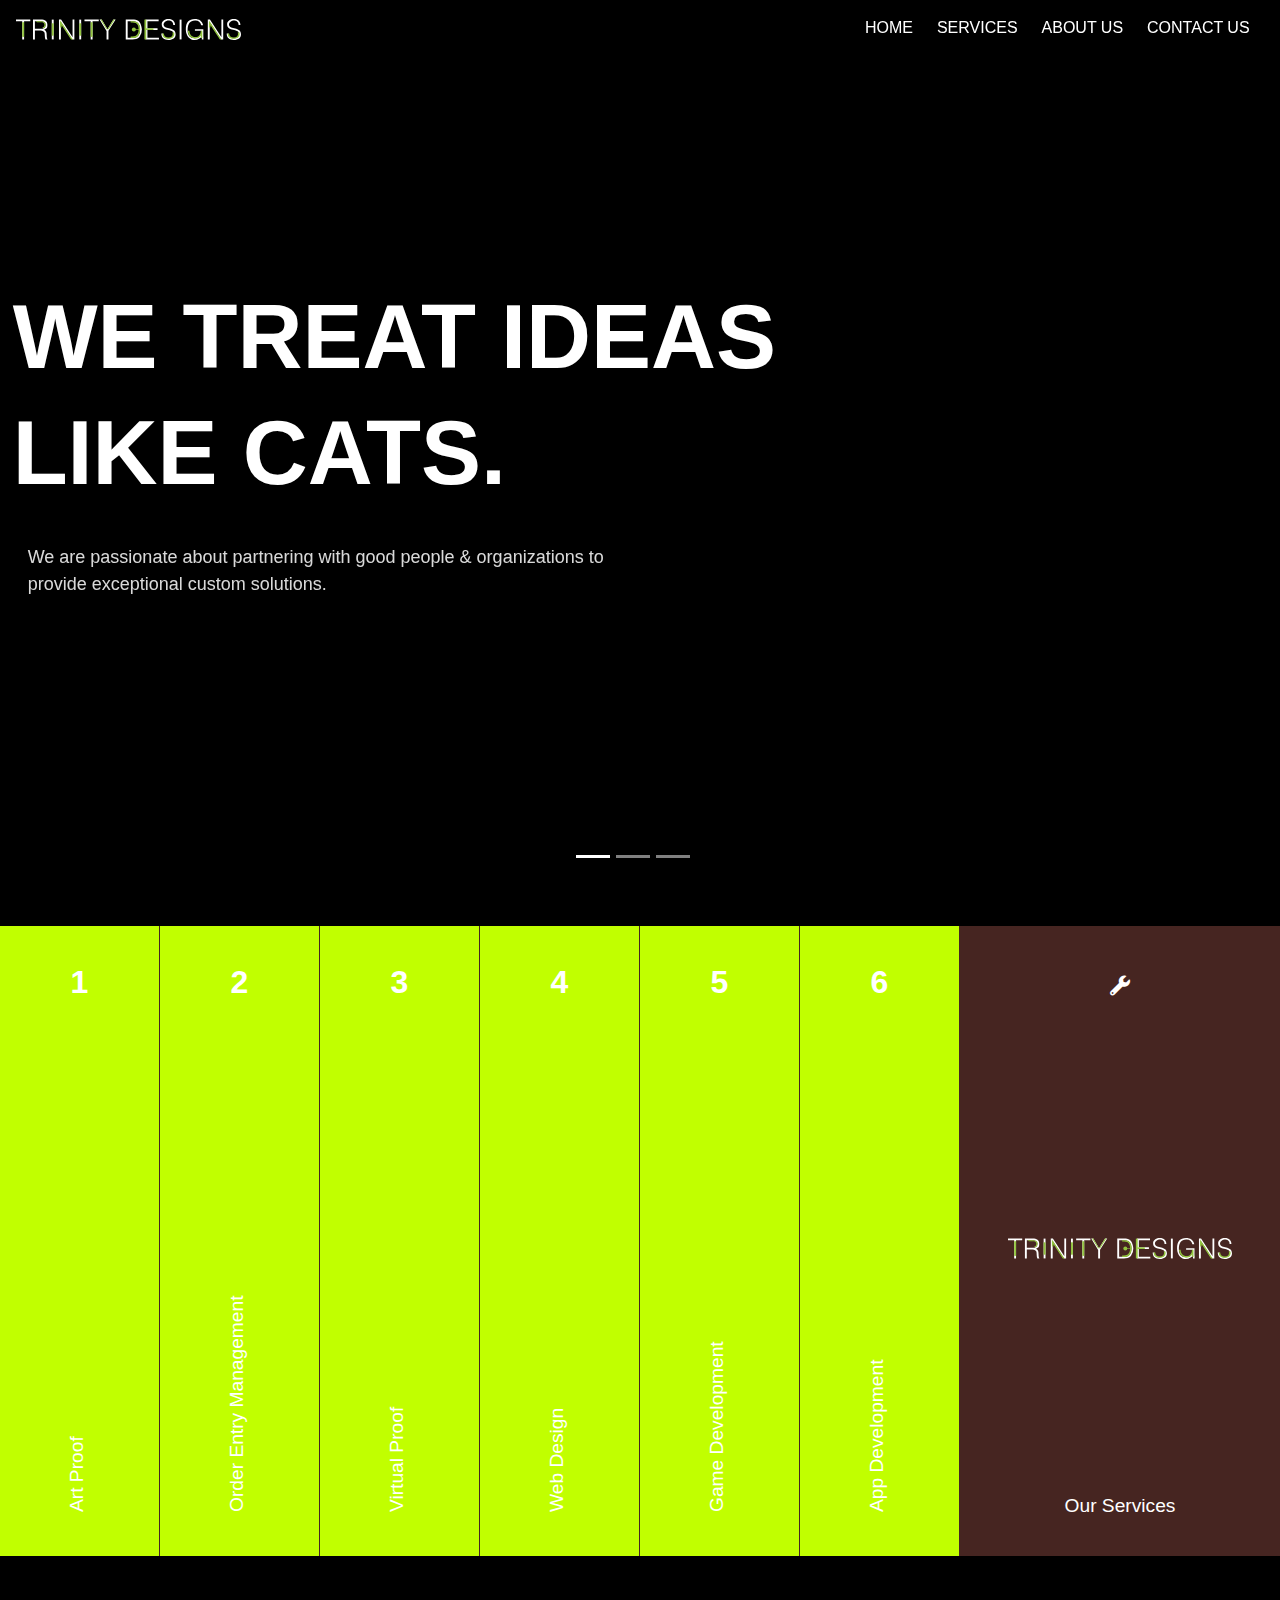
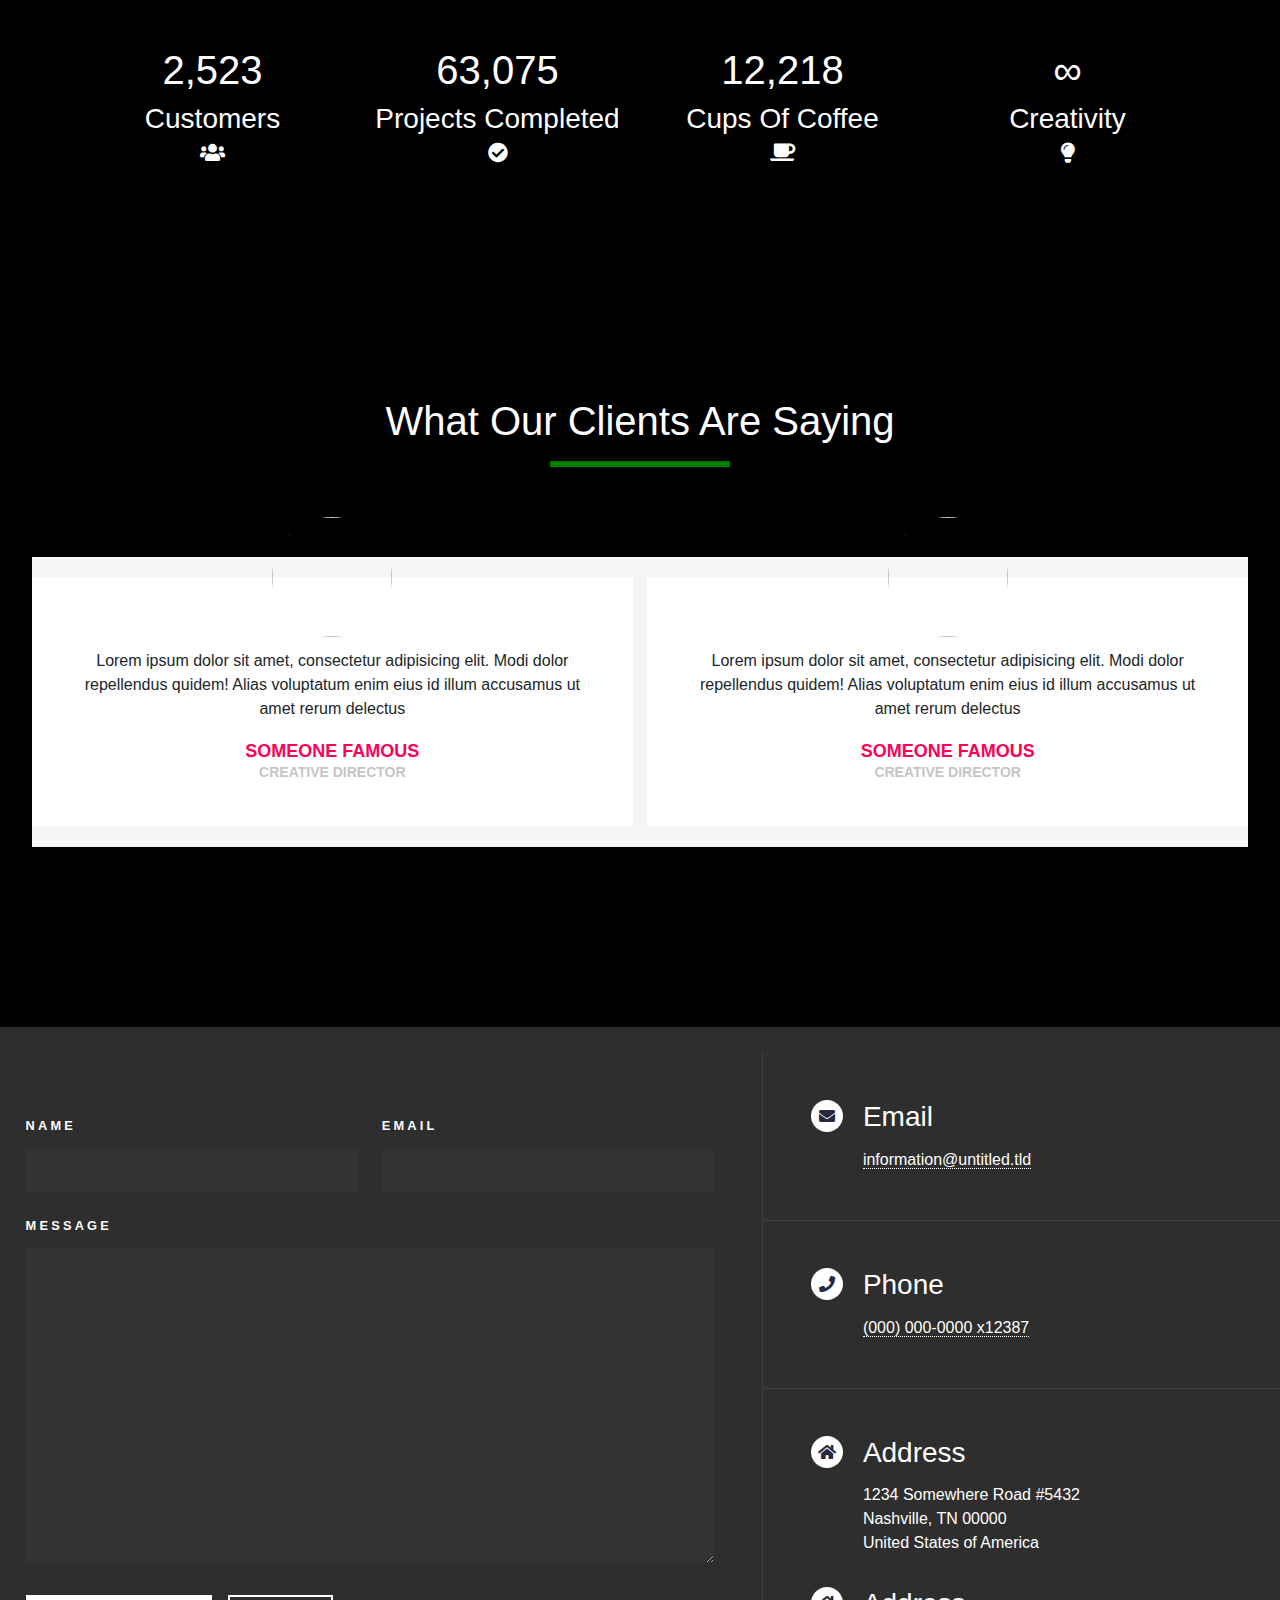
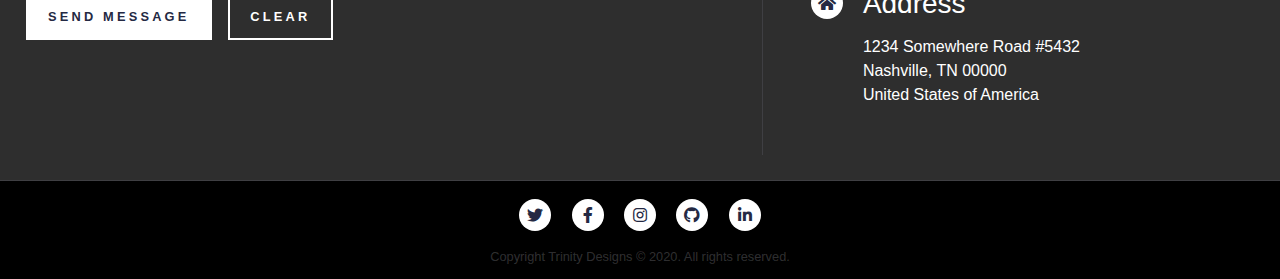
==== commit 8a93cbe2: "Add files via upload" ====
--- a/index.html
+++ b/index.html
@@ -6,7 +6,7 @@
 <head>
   <meta charset="utf-8">
   <title>Trinity Designs</title>
-
+  <link rel="shortcut icon" href="favicon.png">
   <link rel="stylesheet" href="https://stackpath.bootstrapcdn.com/bootstrap/4.3.1/css/bootstrap.min.css" integrity="sha384-ggOyR0iXCbMQv3Xipma34MD+dH/1fQ784/j6cY/iJTQUOhcWr7x9JvoRxT2MZw1T" crossorigin="anonymous">
   <link rel="stylesheet" href="css/styles.css">
   <link href="https://fonts.googleapis.com/css?family=Oswald" rel="stylesheet">
--- a/css/styles.css
+++ b/css/styles.css
@@ -1,7 +1,7 @@
 /* Background */
 body {
   background: #000000;
-  /* background: linear-gradient(130deg, #000, #8CC63F);
+  /* background: linear-gradient(130deg, #000, #c1ff00);
   background-size: 200% 200%;
   -webkit-animation: gradient 16s ease infinite;
   -moz-animation: gradient 16s ease infinite;
@@ -10,7 +10,7 @@
   flex-direction: column;
 }
 
-@-webkit-keyframes gradient {
+/* @-webkit-keyframes gradient {
   0% {
     background-position: 5% 0%;
   }
@@ -50,7 +50,7 @@
   100% {
     background-position: 5% 0%;
   }
-}
+} */
 
 /* NAVBAR */
 .container-fluid {
@@ -73,7 +73,8 @@
 }
 
 .navbar-custom .nav-item:hover .nav-link {
-  color: #8CC63F;
+  color: #c1ff00;
+  text-decoration: 2px underline dotted;
 }
 
 .navbar-fixed-top.scrolled {
@@ -140,7 +141,7 @@
 }
 
 .custom-accordion {
-  background: #8CC63F;
+  background: #c1ff00;
   color: #ffffff;
   font-family: "Sunflower", sans-serif;
   padding-bottom: 2rem;
@@ -175,7 +176,7 @@
   font-size: 1.5rem;
 }
 
-@media screen and (min-width: 800px) and (min-height: 270px) {
+@media screen and (min-width: 1000px) and (min-height: 270px) {
   .custom-accordion {
     display: table;
     width: 100%;
@@ -198,7 +199,7 @@
   .custom-accordion>.item:hover:not(:last-of-type) {
     transform: scaleX(2) translateX(-1px);
     box-shadow: 0 0 3rem #301916;
-    background: #8CC63F;
+    background: #c1ff00;
     border-color: transparent;
   }
 
@@ -208,7 +209,7 @@
 
   .custom-accordion>.item:hover+.item:last-of-type {
     opacity: 0.1;
-    background: #8CC63F;
+    background: #c1ff00;
   }
 
   .custom-accordion>.item:not(:last-of-type) {
@@ -1431,7 +1432,7 @@
 .about-us hr {
   width: 20vh;
   height: 0.5vh;
-  background-color: #8CC63F;
+  background-color: #c1ff00;
 }
 
 .about-us-intro {
@@ -1462,7 +1463,7 @@
 }
 .right-cont h2{
   margin-top: 3vh;
-  color: #8CC63F;
+  color: #c1ff00;
   font-size: 3vw;
 }
 .right-cont h4{
@@ -1474,10 +1475,10 @@
   overflow: scroll;
 }
 .strong-intro{
-  color: #8CC63F;
+  color: #c1ff00;
 }
 .vl {
-  border-left: 10px solid #8CC63F;
+  border-left: 10px solid #c1ff00;
   height: 110vh;
 }
 
